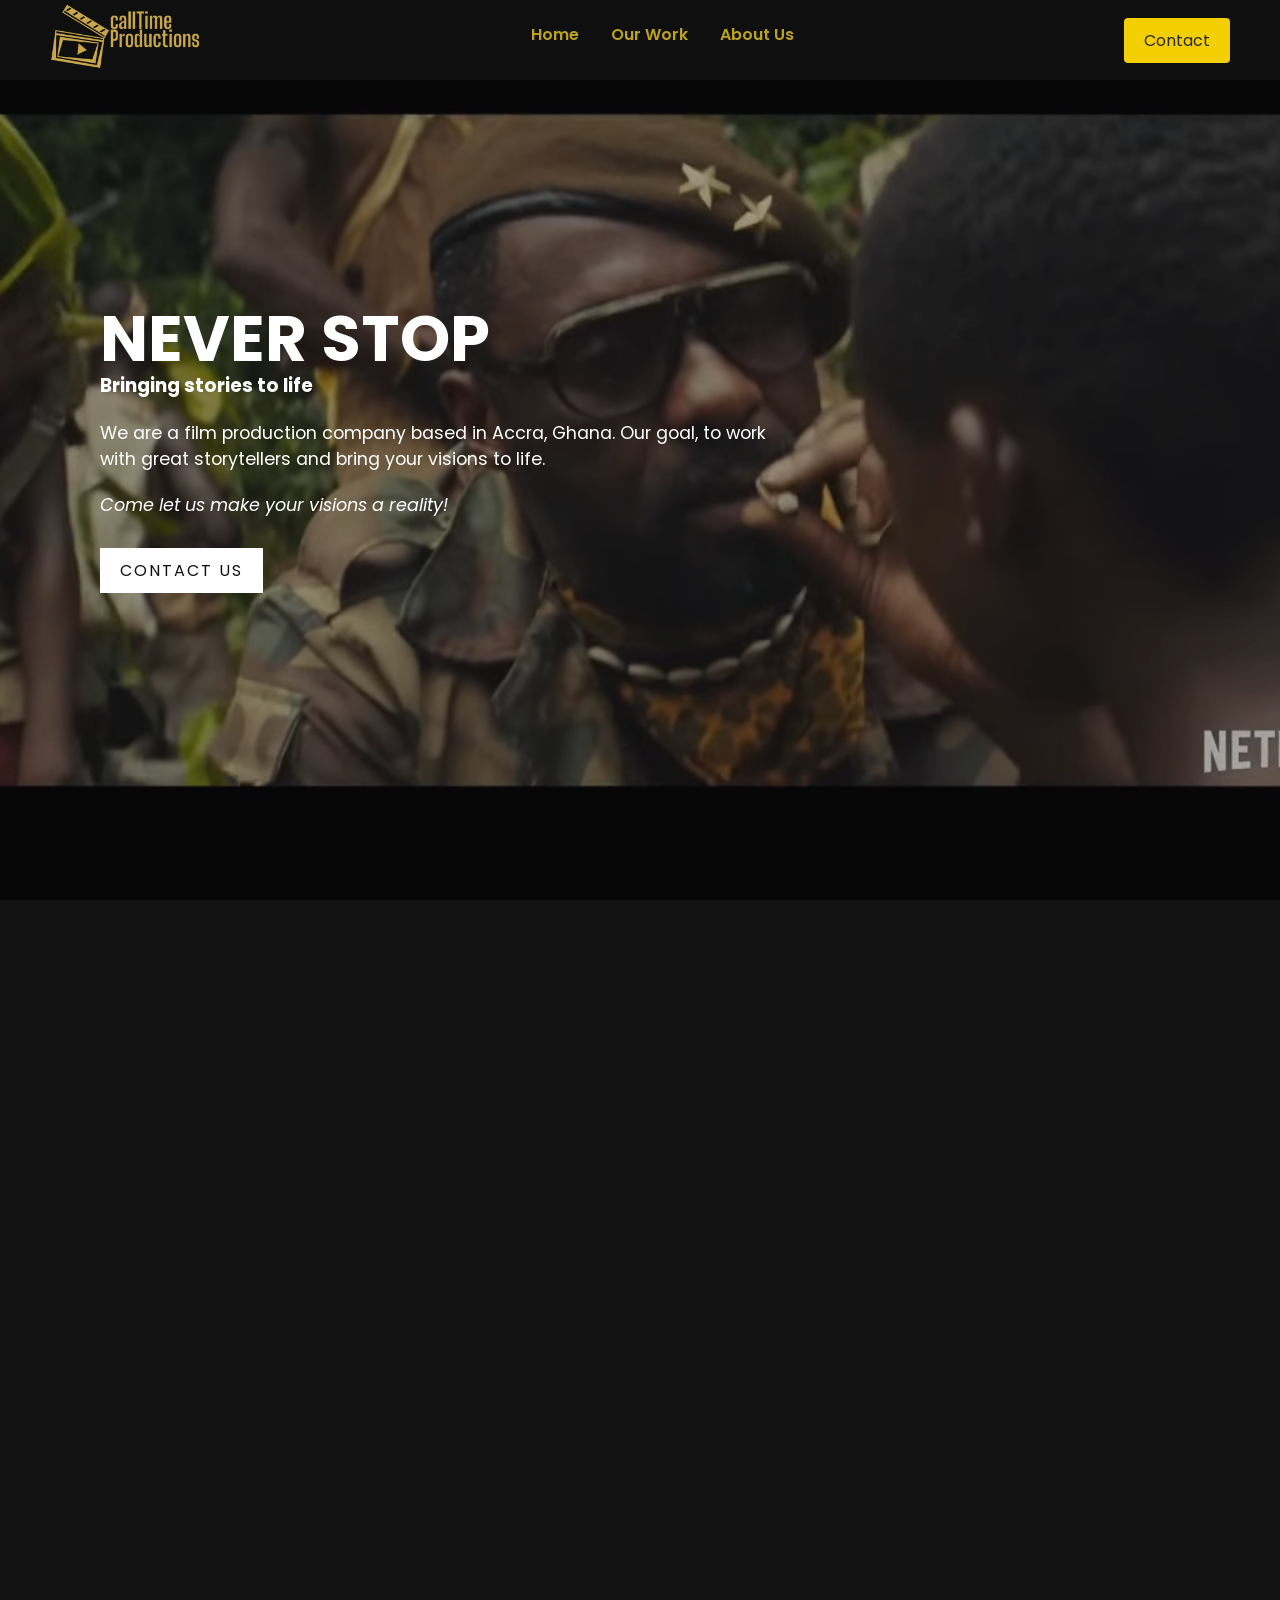
==== index.html @ 31d85ac3 "removed mistake" ====
<!DOCTYPE html>
<html lang="en">
<head>
  <meta charset="UTF-8">
  <meta name="viewport" content="width=device-width, initial-scale=1.0">
  <title>callTime Productions</title>
  
  <!-- Preconnect for faster external resource loading -->
  <link rel="preconnect" href="https://fonts.googleapis.com">
  <link rel="preconnect" href="https://fonts.gstatic.com" crossorigin>
  <link rel="preconnect" href="https://kit.fontawesome.com">
  <link rel="preconnect" href="https://img.youtube.com">
  
  <!-- Fonts -->
  <link href="https://fonts.googleapis.com/css2?family=Poppins:wght@200;300;400;500;600;700;800&family=Roboto&display=swap" rel="stylesheet">
  <link href="https://fonts.googleapis.com/css2?family=Poppins:ital,wght@1,100;1,200;1,300;1,400;1,500;1,600;1,700;1,800;1,900&family=Roboto&display=swap" rel="stylesheet">
  
  <!-- Stylesheet -->
  <link rel="stylesheet" href="style.css" type="text/css">
  <script src="https://kit.fontawesome.com/694e2748be.js" crossorigin="anonymous"></script>
</head>
<body>
  <div class="page-container">
    <header>
      <nav class="navbar" role="navigation" aria-label="Main Navigation">
        <div class="navbar_container">
          <a href="./index.html" id="navbar-logo"><img src="./logo.png" class="logo" alt="CallTime Productions Logo"></a>
          <ul class="navbar_menu">
            <li class="navbar_item">
              <a href="./index.html" class="navbar_links">Home</a>
            </li>
            <li class="navbar_item">
              <a href="./ourwork.html" class="navbar_links">Our Work</a>
            </li>
            <li class="navbar_item">
              <a href="./about.html" class="navbar_links">About Us</a>
            </li>
            <li class="navbar_btn mobile">
              <a href="./contact.html" class="button">Contact</a>
            </li> 
          </ul>
          
          <div class="navbar_btn destop">
            <a href="./contact.html" class="button">Contact</a>
          </div>

          <button class="navbar_toggle" 
            id="mobile-menu"
            aria-label="Toggle Navigation" 
            aria-expanded="false">
            <i class="fa-solid fa-bars"></i>
          </button>
        </div>
      </nav>
    </header>
    <main class="content-wrap">
      <section class="showcase">
        <div class="overlay"></div>
        <video autoplay loop muted playinline aria-hidden="true">
          <source src="download (3).webm" type="video/webm">
        </video>
        <div class="text">
          <h2>Never stop</h2>
          <h3>Bringing stories to life</h3>
          <p>We are a film production company based in Accra, Ghana. Our goal, to work with great storytellers and bring your visions to life.</p>
          <p><i>Come let us make your visions a reality!</i></p>
          <a href="./contact.html">Contact Us</a>
        </div>
        <ul class="social">
          <li><a href="https://youtube.com/@calltimeproductions?si=zxhG24pyptlJ3HtF">
            <i class="fa-brands fa-youtube" class="facebook"></i></a>
          </li>
          <li><a href="https://www.instagram.com/calltimeproductionss?igsh=aHhsejZ2RZYZQ5">
            <i class="fa-brands fa-instagram" class="instagram"></i></a>
          </li>
        </ul>
      </section>

      <!-- CLIENT MARQUEE -->
      <div class="ct-chip-marquee-wrap">
        <h3 class="ct-marquee-heading">Companies Who Trust Us</h3>
        <div class="ct-chip-marquee">
          <div class="ct-chip">MICROSOFT</div>
          <div class="ct-chip">APPLE</div>
          <div class="ct-chip">PUMA</div>
          <div class="ct-chip">BBC</div>
          <div class="ct-chip">GLO</div>
          <div class="ct-chip">TELECEL</div>
          <div class="ct-chip">SPACE &amp; SCIENCE</div>
          <div class="ct-chip">MICROSOFT</div>
          <div class="ct-chip">APPLE</div>
          <div class="ct-chip">PUMA</div>
          <div class="ct-chip">BBC</div>
          <div class="ct-chip">GLO</div>
          <div class="ct-chip">TELECEL</div>
          <div class="ct-chip">SPACE &amp; SCIENCE</div>
        </div>
      </div>

      <div class="ct-intro">
        <div>
          <h2 class="ct-title">CallTime Productions makes films that come from West Africa and travel everywhere else.</h2>
        </div>
        <div class="ct-intro-text">
          <p>We're a film and commercial production company based in Accra. Our team runs projects from first script through festival delivery, working across narrative film, documentary, and branded content for local and international clients.</p>
          <a href="./ourwork.html" class="ct-btn-primary">View Our Work</a>
        </div>
      </div>

      <!-- VIDEO SECTION -->
      <section class="ct-video-section">
        <div class="ct-video-left">
          <div class="video-wrapper">
            <button class="video-facade" data-src="https://www.youtube.com/embed/uUtsguaGjbY" aria-label="Play Video">
              <img src="https://img.youtube.com/vi/uUtsguaGjbY/maxresdefault.jpg" alt="Google Trader Flash Mobs, Ghana" loading="lazy" decoding="async">
              <div class="play-button"></div>
            </button>
          </div>
        </div>
        <div class="ct-video-right">
          <h3>Behind the Scenes: Accra</h3>
          <p>A glimpse into our documentary shoot in the heart of Accra. From the bustling markets to the serene coastline, see how we capture the stories that define West Africa.</p>
          <p>This is just one example of how we bring authentic narratives to life with a local crew and global standards.</p>
          <a href="./ourwork.html" class="ct-btn-secondary">View Our Work</a>
        </div>
      </section>
    </main>

    <footer>
      <div class="row">
        <div class="footer-column">
          <img src="./logo.png" class="logo_footer" alt="Logo">
        </div>
        <div class="footer-column">
          <h3>Office</h3>
          <p>Accra, Ghana</p>
          <li><a href="tel:+233246933339">0246 933 339</a></li>
          <li><a href="tel:+233257311097">0257 311 097</a></li>
          <li><a href="tel:+233537010720">0537 010 720</a></li>
          <li><a href="mailto:info@calltimeproductions.com">info@calltimeproductions.com</a></li>
          <li><a href="mailto:calltimeproductions20@gmail.com">calltimeproductions20@gmail.com</a></li>
        </div>
        <div class="footer-column">
          <h3>Links</h3>
          <ul>
          <li><a href="./index.html">Home</a></li>
          <li><a href="./ourwork.html">Our Work</a></li>
          <li><a href="./about.html">About Us</a></li>
          <li><a href="./contact.html">Contact</a></li>
          </ul>
          <ul class="social2">
            <li><a href="https://youtube.com/@calltimeproductions?si=zxhG24pyptlJ3HtF">
              <i class="fa-brands fa-youtube" class="facebook"></i></a>
            </li>
            <li><a href="https://www.instagram.com/calltimeproductionss?igsh=aHhsejZ2RZYZQ5">
              <i class="fa-brands fa-instagram" class="instagram"></i></a>
            </li>
          </ul>
        </div>
        <div class="footer-column">
          <h3>Work With Us</h3>
          <form action="https://formspree.io" method="POST">
            <input type="text" name="fullname" placeholder="Your Name" required />
            <input type="email" name="email" placeholder="E-mail" required />
            <textarea name="message" placeholder="Your great vision" required></textarea>
            <button type="submit">Submit</button>
          </form>
        </div>
      </div>
    </footer>
  </div>
  
  <script src="./app.js" defer></script> 
</body>
</html>
---- style.css ----
*{box-sizing:border-box;margin:0;padding:0;font-family:"poppins",sans-serif}html,body{margin:0;padding:0;height:100%;background-color:#131313;overflow-x:hidden}.page-container{display:flex;flex-direction:column;min-height:100dvh}.content-wrap{flex:1 0 auto}.navbar_container{display:flex;justify-content:space-between;align-items:center;backdrop-filter:blur(4px);height:80px;margin:0;width:100%;z-index:50;position:fixed;padding:0 50px;background:rgba(19,19,19,.75)}#navbar-logo{cursor:pointer;width:150px;flex-shrink:0}.logo{width:100%}.navbar_menu{display:flex;justify-content:center;list-style:none;margin:0 auto;z-index:90}.navbar_btn{display:flex;align-items:center;transition:.15s}.navbar_btn:hover{transform:scale(1) translateY(-15px)}.navbar_btn.destop{display:flex}.navbar_btn.mobile{display:none}.navbar_item{height:80px;font-weight:600}.navbar_links{color:#bca221;text-decoration:none;height:100%;padding:0 1rem;display:flex;align-items:center;transition:color .15s}.navbar_links:hover{color:gold}.button{display:flex;align-items:cent;background:rgba(255,217,1,.95);padding:10px 20px;border:none;border-radius:4px;text-decoration:none;color:#2a2b30;transition:color .15s,background-color .15s}.button:hover{background-color:#ffe600;color:#131315}.navbar_toggle{display:none}@media screen and (max-width:768px){.navbar_container{padding:0 20px}.navbar_menu{flex-direction:column;align-items:center;justify-content:center;position:fixed;top:80px;left:-100%;width:100%;height:calc(100vh - 80px);opacity:0;transition:all .5s ease;background:#131313;z-index:90;margin:0;padding-top:2rem}.navbar_toggle{display:block;cursor:pointer;position:absolute;right:20px;top:50%;transform:translateY(-50%);color:#bca221;z-index:10;border:none;background:none;padding:0}.navbar_menu.active{left:0;opacity:1}.navbar_item{width:100%;display:flex;justify-content:center;background:#131313}.navbar_btn.destop{display:none}.navbar_btn.mobile{display:flex;justify-content:center;padding-bottom:2rem;width:100%;background:#131313}.button{width:80%;height:60px;justify-content:center}.navbar_links{text-align:center;padding:2rem;width:100%;display:flex;justify-content:center}.showcase{padding:40px}.text h2{font-size:3em}.text h3{font-size:2em}}.showcase{position:relative;right:0;width:100%;min-height:100vh;padding:100px;display:flex;justify-content:space-between;align-items:center;background-color:#2a2b30;color:#fff}@media(max-width:600px){.showcase{padding:40px 20px}.text h2{font-size:2.5em}.text h3{font-size:1.8em}.text p{font-size:1em}.text a{padding:8px 16px;font-size:.9em}}.social i,.social2 i{font-size:30px;color:#fff;transition:.2s}.social i:hover,.social2 i:hover{color:gold}video{position:absolute;top:0;left:0;width:100%;height:100%;object-fit:cover;opacity:.8;z-index:10}.text{position:relative;z-index:20}.overlay{position:absolute;top:0;left:0;width:100%;height:100%;background:rgba(0,0,0,.2);z-index:11}.text h2{font-size:4em;font-weight:700;line-height:1em;text-transform:uppercase}.text p{font-size:1.1em;margin:20px 0;font-weight:400;max-width:700px}.text a{display:inline-block;font-size:1em;background:#fff;text-decoration:none;color:#111;margin-top:10px;text-transform:uppercase;letter-spacing:2px;transition:.15s;padding:10px 20px}.text a:hover{letter-spacing:6px;color:#bca221}.social{position:absolute;bottom:20px;z-index:10;display:flex;justify-content:center;align-items:center;z-index:12}.social li{list-style:none}.social li a{display:inline-block;margin:0;transform:scale(.7);transition:.15s}.social li a:hover{transform:scale(.7) translateY(-15px)}.ct-chip-marquee-wrap{overflow:hidden;padding:2.6rem 0;position:relative;width:100%;content-visibility:auto;contain-intrinsic-size:auto 200px;will-change:transform}.ct-marquee-heading{text-align:center;font-family:'Poppins',sans-serif;font-weight:600;font-size:1.5rem;color:gold;letter-spacing:.08em;text-transform:uppercase;margin-bottom:1.8rem;margin-top:.2rem;font-style:italic}@media(max-width:600px){.ct-marquee-heading{font-size:1.2rem;margin-bottom:1.2rem}}.ct-chip-marquee-wrap::before,.ct-chip-marquee-wrap::after{content:'';position:absolute;top:0;bottom:0;width:12vw;z-index:2;pointer-events:none}.ct-chip-marquee-wrap::before{left:0;background:linear-gradient(to right,#000,transparent)}.ct-chip-marquee-wrap::after{right:0;background:linear-gradient(to left,#000,transparent)}.ct-chip-marquee{display:flex;gap:1.2rem;width:max-content;animation:ctMarquee 30s linear infinite;will-change:transform}.ct-chip{flex-shrink:0;background:#393939;color:gold;font-family:'poppins',sans-serif;font-weight:900;font-size:1rem;letter-spacing:.04em;border-radius:999px;padding:1.1rem 2.2rem;white-space:nowrap}@media(max-width:600px){.ct-chip{font-size:.8rem;padding:.8rem 1.4rem}}@keyframes ctMarquee{from{transform:translateX(0)}to{transform:translateX(-50%)}}.ct-intro{display:grid;grid-template-columns:1fr 1fr;gap:4rem;padding:7rem 5vw;align-items:start;background:linear-gradient(to right,#1c1c1c,#0b0b0c);content-visibility:auto;contain-intrinsic-size:auto 400px}@media(max-width:900px){.ct-intro{grid-template-columns:1fr;gap:2.5rem;padding:5rem 6vw}}@media(max-width:600px){.ct-intro{padding:3.5rem 5vw;gap:2rem}}.ct-title{font-family:'poppins',sans-serif;font-weight:900;font-size:clamp(2.1rem,5vw,3.6rem);line-height:1.05;color:rgba(255,255,255,.872)}.ct-intro-text p{color:rgba(255,255,255,.872);font-size:1rem;line-height:1.85;margin-bottom:2rem}.ct-btn-primary{display:inline-block;background:rgba(255,255,255,.872);color:#000;border:none;padding:12px 32px;border-radius:4px;font-family:'Poppins',sans-serif;font-weight:600;font-size:.9rem;letter-spacing:.06em;text-transform:uppercase;cursor:pointer;transition:.2s;text-decoration:none}.ct-btn-primary:hover{background:gold;transform:scale(1.02)}.ct-video-section{display:grid;grid-template-columns:1fr 1fr;gap:4rem;padding:7rem 5vw;align-items:center;background:linear-gradient(to right,#121212,#151515);content-visibility:auto;contain-intrinsic-size:auto 400px}@media(max-width:900px){.ct-video-section{grid-template-columns:1fr;gap:2.5rem;padding:5rem 6vw}.ct-video-right{text-align:center}}@media(max-width:600px){.ct-video-section{padding:3.5rem 5vw;gap:1.8rem}.ct-video-right h3{font-size:1.6rem}.ct-video-right p{font-size:.9rem;margin-bottom:1.2rem}.ct-video-right .ct-btn-secondary{display:block;width:100%;max-width:320px;margin:0 auto;padding:14px 20px;font-size:.8rem}.play-button{width:48px;height:48px}.play-button::before{border-width:10px 0 10px 16px}}.ct-video-left{position:relative}.ct-video-right h3{font-family:'Poppins',sans-serif;font-weight:700;font-size:2rem;color:#fff;margin-bottom:1rem}.ct-video-right p{color:#fff;font-size:1rem;line-height:1.85;margin-bottom:1.5rem}.ct-video-right .ct-btn-secondary{display:inline-block;background:gold;color:#000;border:none;padding:12px 32px;border-radius:4px;font-family:'Poppins',sans-serif;font-weight:600;font-size:.9rem;letter-spacing:.06em;text-transform:uppercase;cursor:pointer;transition:.2s;text-decoration:none}.ct-video-right .ct-btn-secondary:hover{background:gold;transform:scale(1.02)}.video-wrapper{position:relative;width:100%;padding-bottom:56.25%;background-color:#000;border-radius:8px;overflow:hidden}.video-facade,.video-wrapper iframe{position:absolute;top:0;left:0;width:100%;height:100%;border:none;padding:0;margin:0;cursor:pointer;background:none;transition:.15s}.video-facade img{width:100%;height:100%;object-fit:cover}.play-button{position:absolute;top:50%;left:50%;transform:translate(-50%,-50%);width:60px;height:60px;background-color:rgba(0,0,0,.7);border-radius:50%;transition:background-color .2s ease}.play-button::before{content:"";position:absolute;top:50%;left:55%;transform:translate(-50%,-50%);border-style:solid;border-width:12px 0 12px 20px;border-color:transparent transparent transparent #fff}.video-facade:hover .play-button{background-color:red}footer{display:flex;flex-wrap:wrap;padding:2rem 1rem;background-color:#090505;flex-shrink:0;width:100%;bottom:0;position:relative;border-top-left-radius:125px;font-size:13px;line-height:20px;color:#bca221}@media(max-width:600px){footer{border-top-left-radius:60px;padding:1.5rem .5rem}.footer-column{flex-basis:100%;text-align:center}.footer-column h3{margin:20px auto 30px}.row{width:95%}}.logo_footer{width:200px;margin-bottom:20px}.row{width:100%;margin:0;display:flex;flex-wrap:wrap;align-items:flex-start;justify-content:space-between}.footer-column{padding:10px}@media(max-width:600px){.footer-column{flex-basis:100%;text-align:center}}.footer-column p{font-size:15px}.footer-column li a{width:fit-content;margin-bottom:40px;margin-top:40px;position:relative;color:#bca221;font-weight:600;font-size:15px;list-style-type:none;text-decoration:none}.footer-column h3{width:fit-content;margin-bottom:40px;margin-top:40px;position:relative;color:#bca221;font-weight:600;font-size:18px}.footer-column li{list-style-type:none;margin-bottom:10px}.footer-column form{display:flex;flex-direction:column;align-items:flex-start}.footer-column form input,.footer-column form textarea{width:100%;padding:10px 14px;margin-bottom:12px;border:1px solid #444;border-radius:4px;background:#1a1a1a;color:#fff;font-family:"Poppins",sans-serif;font-size:13px;transition:border-color .3s ease;box-sizing:border-box}.footer-column form input:focus,.footer-column form textarea:focus{outline:none;border-color:#bca221;background:#222}.footer-column form textarea{resize:vertical;min-height:80px}.footer-column form button{background:#bca221;color:#131313;border:none;padding:12px 30px;border-radius:4px;font-weight:600;font-size:14px;font-family:"Poppins",sans-serif;cursor:pointer;transition:.15s ease;margin-top:5px;align-self:flex-start}.footer-column form button:hover{background:gold;transform:scale(1.02)}ul li{list-style:none;margin-bottom:12px}ul li a{text-decoration:none;color:#bca221}.social2{display:flex;justify-content:center;align-items:center;margin-top:20px}.ct-contact{padding:7rem 5vw;background:#131313;border-top:1px solid #bca221;border-bottom:1px solid #bca221;content-visibility:auto;contain-intrinsic-size:auto 600px}@media(max-width:600px){.ct-contact{padding:3.5rem 5vw}}.ct-contact-container{max-width:1200px;margin:0 auto;display:grid;grid-template-columns:1.2fr 1fr;gap:4rem;align-items:start}@media(max-width:900px){.ct-contact-container{grid-template-columns:1fr;gap:3rem}.ct-contact{padding:5rem 6vw}}.ct-contact-title{font-family:'Poppins',sans-serif;font-weight:700;font-size:2rem;color:#fff;margin-bottom:2rem;letter-spacing:-.02em}@media(max-width:600px){.ct-contact-title{font-size:1.6rem}}.ct-form-group{margin-bottom:1.5rem}.ct-form-group label{display:block;font-family:'Poppins',sans-serif;font-weight:600;font-size:.8rem;letter-spacing:.08em;text-transform:uppercase;color:#bca221;margin-bottom:.4rem}.ct-form-group input,.ct-form-group textarea{width:100%;padding:12px 16px;background:#fff;border:1px solid #bca221;border-radius:6px;color:#000;font-family:'Roboto',sans-serif;font-size:.95rem;transition:border-color .2s ease;outline:none}@media(max-width:600px){.ct-form-group input,.ct-form-group textarea{font-size:.9rem;padding:10px 14px}}.ct-form-group input::placeholder,.ct-form-group textarea::placeholder{color:#000;opacity:.7}.ct-form-group input:focus,.ct-form-group textarea:focus{border-color:#bca221}.ct-form-group textarea{resize:vertical;min-height:120px}.ct-contact-btn{display:inline-block;background:#bca221;color:#131313;border:none;padding:14px 40px;border-radius:4px;font-family:'Poppins',sans-serif;font-weight:600;font-size:.85rem;letter-spacing:.08em;text-transform:uppercase;cursor:pointer;transition:.2s}@media(max-width:600px){.ct-contact-btn{width:100%;text-align:center}}.ct-contact-btn:hover{background:gold;transform:scale(1.02)}.ct-contact-info{display:flex;flex-direction:column;gap:2rem}.ct-contact-block h4{font-family:'Poppins',sans-serif;font-weight:600;font-size:.7rem;letter-spacing:.15em;text-transform:uppercase;color:#bca221;margin-bottom:.6rem}.ct-contact-block p{font-family:'Roboto',sans-serif;font-size:.95rem;line-height:1.8;color:#fff}@media(max-width:600px){.ct-contact-block{text-align:center}.ct-contact-block p{font-size:.9rem}}.ct-contact-block p a{color:#fff;text-decoration:none;transition:color .2s}.ct-contact-block p a:hover{color:gold}.ct-social-links{display:flex;gap:1.2rem;margin-top:.2rem}@media(max-width:600px){.ct-social-links{justify-content:center}}.ct-social-links a{display:inline-flex;align-items:center;justify-content:center;width:42px;height:42px;border-radius:50%;background:#000;color:#fff;font-size:1.1rem;text-decoration:none;transition:.2s;border:1px solid rgba(188,162,33,.2)}.ct-social-links a:hover{background:#bca221;color:#131313;transform:translateY(-3px)}.ct-page-header{padding:11rem 5vw 4rem;max-width:900px;margin:0 auto;text-align:center}@media(max-width:600px){.ct-page-header{padding:9rem 6vw 2.5rem}}.ct-page-header .ct-label{font-size:.7rem;letter-spacing:.4em;text-transform:uppercase;color:#bca221;margin-bottom:1rem;display:inline-block}.ct-page-header h1{font-family:'Poppins',sans-serif;font-weight:700;font-size:clamp(2.8rem,6vw,4.5rem);color:#fff;line-height:1.05;margin-bottom:1.5rem}.ct-page-header p{color:rgba(255,255,255,.7);font-size:1.1rem;line-height:1.8;max-width:720px;margin:0 auto}.ct-about-story{padding:4rem 5vw 6rem;max-width:900px;margin:0 auto}.ct-about-story h2{font-family:'Poppins',sans-serif;font-weight:700;font-size:clamp(1.8rem,3vw,2.6rem);color:#fff;margin-bottom:1.5rem;line-height:1.1;text-align:center}.ct-about-story p{color:rgba(255,255,255,.7);font-size:1rem;line-height:1.85;margin-bottom:1.2rem;text-align:center}.ct-about-story p:last-of-type{margin-bottom:0}.ct-impact{padding:6rem 5vw;background:#0e0e0e;content-visibility:auto;contain-intrinsic-size:auto 500px}.ct-impact-container{max-width:1200px;margin:0 auto}.ct-impact-header{text-align:center;margin-bottom:3rem}.ct-impact-header .ct-label{font-size:.7rem;letter-spacing:.4em;text-transform:uppercase;color:#bca221;display:inline-block;margin-bottom:.5rem}.ct-impact-header h2{font-family:'Poppins',sans-serif;font-weight:700;font-size:clamp(2.5rem,5vw,4rem);color:#fff;line-height:1.05}.ct-impact-header h2 span{color:#bca221}.ct-impact-stats{display:grid;grid-template-columns:repeat(4,1fr);gap:2rem;margin-bottom:3rem}@media(max-width:900px){.ct-impact-stats{grid-template-columns:repeat(2,1fr);gap:1.5rem}}@media(max-width:600px){.ct-impact-stats{grid-template-columns:1fr 1fr;gap:1rem}}.ct-impact-stat{text-align:center;padding:1.5rem;background:#1a1a1a;border-radius:12px}@media(max-width:600px){.ct-impact-stat{padding:1rem}.ct-impact-stat .number{font-size:2.5rem}}.ct-impact-stat .number{font-family:'Poppins',sans-serif;font-weight:900;font-size:3.5rem;color:#bca221;line-height:1;margin-bottom:.3rem}.ct-impact-stat .label{font-size:.75rem;letter-spacing:.12em;text-transform:uppercase;color:rgba(255,255,255,.7)}.ct-impact-text{max-width:850px;margin:0 auto;text-align:center}@media(max-width:600px){.ct-impact-text p{font-size:.95rem}}.ct-impact-text p{color:rgba(255,255,255,.7);font-size:1.05rem;line-height:1.85}.ct-pillars-header{text-align:center;margin-bottom:4rem}.ct-pillars-header .ct-label{font-size:.7rem;letter-spacing:.4em;text-transform:uppercase;color:#bca221;display:inline-block;margin-bottom:.8rem}.ct-approach{padding:6rem 5vw;max-width:1200px;margin:0 auto;content-visibility:auto;contain-intrinsic-size:auto 500px}.ct-approach-header{text-align:center;margin-bottom:4rem}.ct-approach-header .ct-label{font-size:.7rem;letter-spacing:.4em;text-transform:uppercase;color:#bca221;display:inline-block;margin-bottom:.8rem}.ct-approach-header h2{font-family:'Poppins',sans-serif;font-weight:700;font-size:clamp(2rem,3.5vw,3rem);color:#fff}.ct-work-card .step{font-family:'Roboto',sans-serif;font-weight:900;font-size:.75rem;color:#bca221;letter-spacing:.15em;text-transform:uppercase;margin-bottom:.8rem}.ct-about-cta{padding:5rem 5vw 6rem;max-width:1200px;margin:0 auto;content-visibility:auto;contain-intrinsic-size:auto 300px}@media(max-width:600px){.ct-about-cta-inner{padding:2rem 1.5rem}}.ct-about-cta-inner{background:linear-gradient(135deg,#1a0f00,#0e0e0e);border:1px solid rgba(188,162,33,.2);border-radius:16px;padding:4rem 5rem;text-align:center}@media(max-width:900px){.ct-about-cta-inner{padding:2.5rem 2rem}}.ct-about-cta-inner h2{font-family:'Poppins',sans-serif;font-weight:700;font-size:clamp(1.8rem,3vw,2.6rem);color:#fff;margin-bottom:1rem}.ct-about-cta-inner p{color:rgba(255,255,255,.7);font-size:1rem;line-height:1.8;max-width:600px;margin:0 auto 2rem}.ct-services{padding:6rem 5vw;background:#131313}.ct-service-stack{display:flex;flex-direction:column;gap:2rem;max-width:1200px;margin:0 auto}.ct-service-card{background:#1a1a1a;border-radius:12px;padding:2.5rem 3rem;display:grid;grid-template-columns:60px 1fr;gap:1.5rem;transition:.3s}@media(max-width:600px){.ct-service-card{grid-template-columns:1fr;gap:.8rem;padding:1.8rem 1.5rem}}.ct-service-num{font-family:'Poppins',sans-serif;font-weight:900;font-size:2.2rem;color:#bca221;line-height:1;opacity:.6}@media(max-width:600px){.ct-service-num{font-size:1.6rem}}.ct-service-name{font-family:'Poppins',sans-serif;font-weight:700;font-size:1.3rem;color:#fff;margin-bottom:.5rem}@media(max-width:600px){.ct-service-name{font-size:1.1rem}}.ct-service-desc{font-family:'Roboto',sans-serif;font-size:.95rem;line-height:1.8;color:rgba(255,255,255,.7);max-width:600px}.ct-works-grid{display:grid;grid-template-columns:repeat(3,1fr);gap:2rem;max-width:1200px;margin:0 auto}@media(max-width:900px){.ct-works-grid{grid-template-columns:1fr 1fr}}@media(max-width:600px){.ct-works-grid{grid-template-columns:1fr}}.ct-work-card{background:#1a1a1a;border-radius:12px;padding:2.5rem 2rem;transition:.3s}.ct-work-card .step{font-family:'Roboto',sans-serif;font-weight:900;font-size:.75rem;color:#bca221;letter-spacing:.15em;text-transform:uppercase;margin-bottom:.8rem}.ct-work-card .ct-work-title{font-family:'Poppins',sans-serif;font-weight:700;font-size:1.2rem;color:#fff;margin-bottom:.7rem}.ct-work-card .ct-work-sub{font-family:'Roboto',sans-serif;font-size:.9rem;line-height:1.7;color:rgba(255,255,255,.7)}.ow-page-header{padding:11rem 5vw 3rem;max-width:900px;margin:0 auto;text-align:center}@media(max-width:600px){.ow-page-header{padding:9rem 5vw 2rem}}.ow-page-header .ow-label{font-size:.7rem;letter-spacing:.4em;text-transform:uppercase;color:#bca221;margin-bottom:1rem;display:inline-block}.ow-page-header h1{font-family:'Poppins',sans-serif;font-weight:700;font-size:clamp(2.8rem,6vw,4.5rem);color:#fff;line-height:1.05;margin-bottom:1.5rem}.ow-page-header h1 span{color:#bca221}.ow-page-header p{color:rgba(255,255,255,.7);font-size:1.1rem;line-height:1.8;max-width:720px;margin:0 auto}.ow-video-grid-section{padding:2rem 5vw 6rem;max-width:1400px;margin:0 auto;content-visibility:auto;contain-intrinsic-size:auto 800px}.ow-video-grid{display:grid;grid-template-columns:repeat(3,1fr);gap:2rem}@media(max-width:1024px){.ow-video-grid{grid-template-columns:repeat(2,1fr);gap:1.8rem}}@media(max-width:600px){.ow-video-grid{grid-template-columns:1fr;gap:1.5rem}.ow-video-info{padding:1.2rem}.ow-video-title{font-size:1.1rem}.ow-video-sub{font-size:.8rem}}.ow-video-card{background:#1a1a1a;border-radius:8px;overflow:hidden;position:relative;aspect-ratio:16/9;width:100%;max-width:100%;will-change:transform}.ow-video-wrapper{position:relative;width:100%;height:100%}.ow-video-facade{position:relative;display:block;width:100%;height:100%;cursor:pointer;padding:0;border:none;background:none}.ow-video-facade img{width:100%;height:100%;object-fit:cover;display:block}.ow-video-info{position:absolute;top:0;left:0;right:0;bottom:0;padding:2rem;display:flex;flex-direction:column;justify-content:center;align-items:center;text-align:center;background:rgba(0,0,0,.5);backdrop-filter:blur(1px);color:#fff;opacity:0;transition:opacity .4s ease;pointer-events:none}.ow-video-card:hover .ow-video-info{opacity:1}.ow-video-title{font-family:'Poppins',sans-serif;font-weight:700;font-size:1.3rem;color:#fff;margin-bottom:.3rem}.ow-video-sub{font-family:'Roboto',sans-serif;font-size:.9rem;color:rgba(255,255,255,.85)}.ow-video-wrapper iframe{position:absolute;top:0;left:0;width:100%!important;height:100%!important;border:none;padding:0;margin:0;display:block;min-width:100%;min-height:100%}
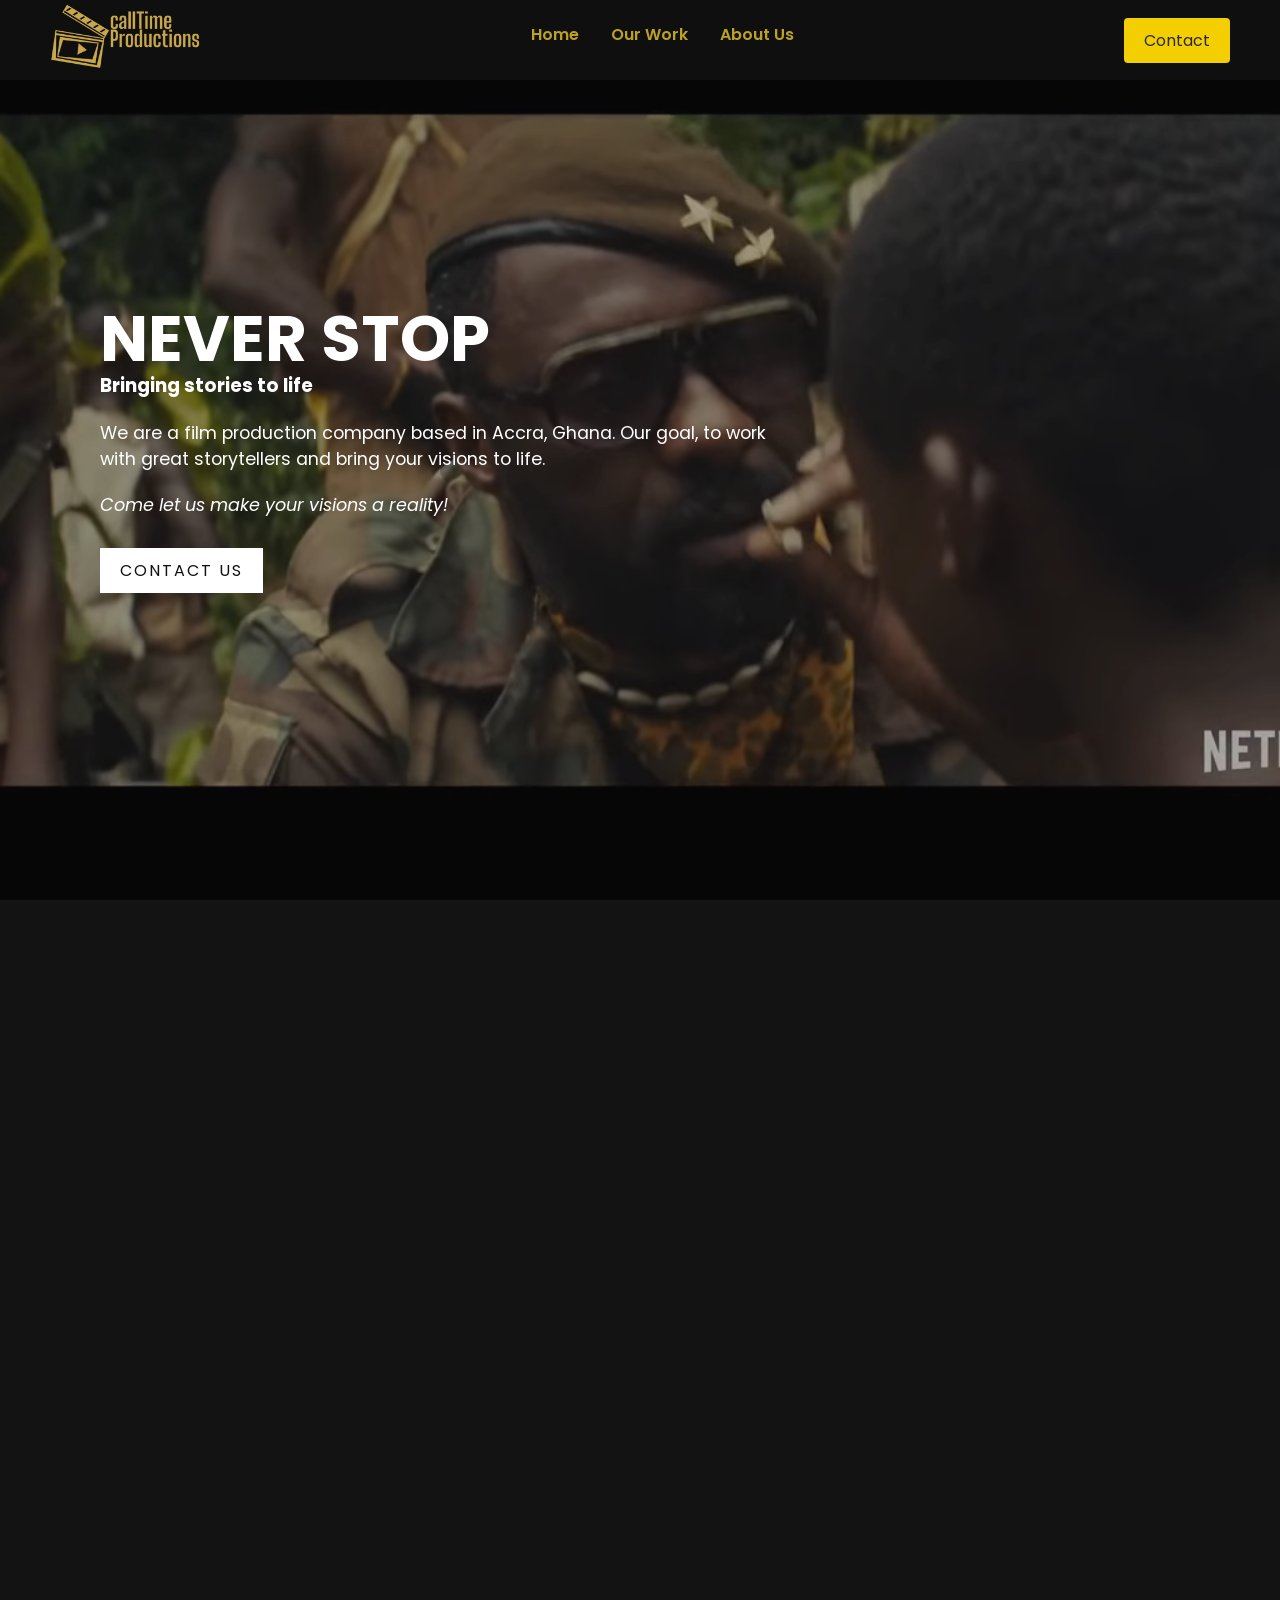
==== commit 01bf5345: "oh iphone people this is a fallback for data saving mode and actually playing on iphon talking about" ====
--- a/index.html
+++ b/index.html
@@ -56,7 +56,7 @@
     <main class="content-wrap">
       <section class="showcase">
         <div class="overlay"></div>
-        <video autoplay loop muted playinline aria-hidden="true">
+        <video autoplay loop muted playinline webkit-playsinline muted="muted" aria-hidden="true" poster="oh_battery_saving_mode_ppl.webp">
           <source src="download (3).webm" type="video/webm">
         </video>
         <div class="text">
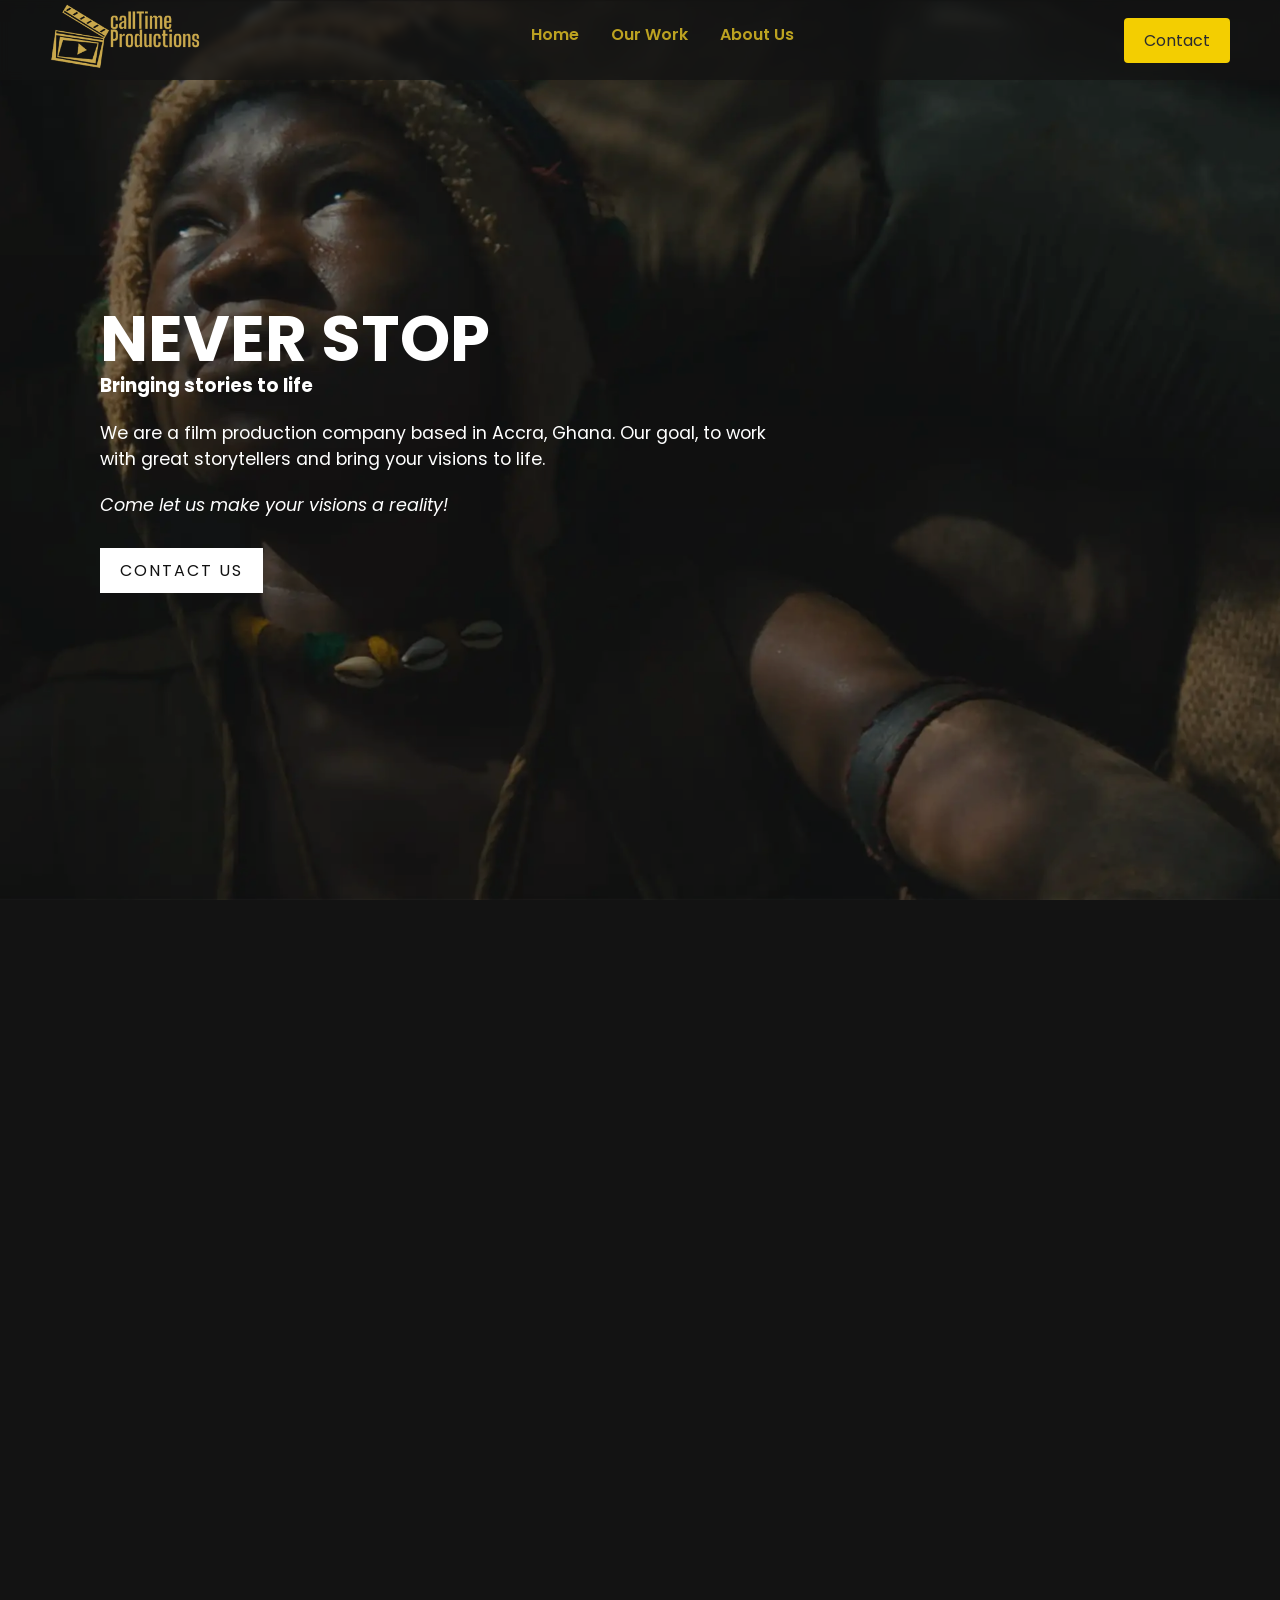
==== commit 67da6ce8: "i changed the webp video to mp4 for iphone ppl" ====
--- a/index.html
+++ b/index.html
@@ -56,8 +56,8 @@
     <main class="content-wrap">
       <section class="showcase">
         <div class="overlay"></div>
-        <video autoplay loop muted playinline webkit-playsinline muted="muted" aria-hidden="true" poster="oh_battery_saving_mode_ppl.webp">
-          <source src="download (3).webm" type="video/webm">
+        <video autoplay loop muted playsinline webkit-playsinline muted="muted" aria-hidden="true" poster="oh_battery_saving_mode_ppl.webp">
+          <source src="download (3).mp4" type="video/webm">
         </video>
         <div class="text">
           <h2>Never stop</h2>
--- a/style.css
+++ b/style.css
@@ -1 +1 @@
-*{box-sizing:border-box;margin:0;padding:0;font-family:"poppins",sans-serif}html,body{margin:0;padding:0;height:100%;background-color:#131313;overflow-x:hidden}.page-container{display:flex;flex-direction:column;min-height:100dvh}.content-wrap{flex:1 0 auto}.navbar_container{display:flex;justify-content:space-between;align-items:center;backdrop-filter:blur(4px);height:80px;margin:0;width:100%;z-index:50;position:fixed;padding:0 50px;background:rgba(19,19,19,.75)}#navbar-logo{cursor:pointer;width:150px;flex-shrink:0}.logo{width:100%}.navbar_menu{display:flex;justify-content:center;list-style:none;margin:0 auto;z-index:90}.navbar_btn{display:flex;align-items:center;transition:.15s}.navbar_btn:hover{transform:scale(1) translateY(-15px)}.navbar_btn.destop{display:flex}.navbar_btn.mobile{display:none}.navbar_item{height:80px;font-weight:600}.navbar_links{color:#bca221;text-decoration:none;height:100%;padding:0 1rem;display:flex;align-items:center;transition:color .15s}.navbar_links:hover{color:gold}.button{display:flex;align-items:cent;background:rgba(255,217,1,.95);padding:10px 20px;border:none;border-radius:4px;text-decoration:none;color:#2a2b30;transition:color .15s,background-color .15s}.button:hover{background-color:#ffe600;color:#131315}.navbar_toggle{display:none}@media screen and (max-width:768px){.navbar_container{padding:0 20px}.navbar_menu{flex-direction:column;align-items:center;justify-content:center;position:fixed;top:80px;left:-100%;width:100%;height:calc(100vh - 80px);opacity:0;transition:all .5s ease;background:#131313;z-index:90;margin:0;padding-top:2rem}.navbar_toggle{display:block;cursor:pointer;position:absolute;right:20px;top:50%;transform:translateY(-50%);color:#bca221;z-index:10;border:none;background:none;padding:0}.navbar_menu.active{left:0;opacity:1}.navbar_item{width:100%;display:flex;justify-content:center;background:#131313}.navbar_btn.destop{display:none}.navbar_btn.mobile{display:flex;justify-content:center;padding-bottom:2rem;width:100%;background:#131313}.button{width:80%;height:60px;justify-content:center}.navbar_links{text-align:center;padding:2rem;width:100%;display:flex;justify-content:center}.showcase{padding:40px}.text h2{font-size:3em}.text h3{font-size:2em}}.showcase{position:relative;right:0;width:100%;min-height:100vh;padding:100px;display:flex;justify-content:space-between;align-items:center;background-color:#2a2b30;color:#fff}@media(max-width:600px){.showcase{padding:40px 20px}.text h2{font-size:2.5em}.text h3{font-size:1.8em}.text p{font-size:1em}.text a{padding:8px 16px;font-size:.9em}}.social i,.social2 i{font-size:30px;color:#fff;transition:.2s}.social i:hover,.social2 i:hover{color:gold}video{position:absolute;top:0;left:0;width:100%;height:100%;object-fit:cover;opacity:.8;z-index:10}.text{position:relative;z-index:20}.overlay{position:absolute;top:0;left:0;width:100%;height:100%;background:rgba(0,0,0,.2);z-index:11}.text h2{font-size:4em;font-weight:700;line-height:1em;text-transform:uppercase}.text p{font-size:1.1em;margin:20px 0;font-weight:400;max-width:700px}.text a{display:inline-block;font-size:1em;background:#fff;text-decoration:none;color:#111;margin-top:10px;text-transform:uppercase;letter-spacing:2px;transition:.15s;padding:10px 20px}.text a:hover{letter-spacing:6px;color:#bca221}.social{position:absolute;bottom:20px;z-index:10;display:flex;justify-content:center;align-items:center;z-index:12}.social li{list-style:none}.social li a{display:inline-block;margin:0;transform:scale(.7);transition:.15s}.social li a:hover{transform:scale(.7) translateY(-15px)}.ct-chip-marquee-wrap{overflow:hidden;padding:2.6rem 0;position:relative;width:100%;content-visibility:auto;contain-intrinsic-size:auto 200px;will-change:transform}.ct-marquee-heading{text-align:center;font-family:'Poppins',sans-serif;font-weight:600;font-size:1.5rem;color:gold;letter-spacing:.08em;text-transform:uppercase;margin-bottom:1.8rem;margin-top:.2rem;font-style:italic}@media(max-width:600px){.ct-marquee-heading{font-size:1.2rem;margin-bottom:1.2rem}}.ct-chip-marquee-wrap::before,.ct-chip-marquee-wrap::after{content:'';position:absolute;top:0;bottom:0;width:12vw;z-index:2;pointer-events:none}.ct-chip-marquee-wrap::before{left:0;background:linear-gradient(to right,#000,transparent)}.ct-chip-marquee-wrap::after{right:0;background:linear-gradient(to left,#000,transparent)}.ct-chip-marquee{display:flex;gap:1.2rem;width:max-content;animation:ctMarquee 30s linear infinite;will-change:transform}.ct-chip{flex-shrink:0;background:#393939;color:gold;font-family:'poppins',sans-serif;font-weight:900;font-size:1rem;letter-spacing:.04em;border-radius:999px;padding:1.1rem 2.2rem;white-space:nowrap}@media(max-width:600px){.ct-chip{font-size:.8rem;padding:.8rem 1.4rem}}@keyframes ctMarquee{from{transform:translateX(0)}to{transform:translateX(-50%)}}.ct-intro{display:grid;grid-template-columns:1fr 1fr;gap:4rem;padding:7rem 5vw;align-items:start;background:linear-gradient(to right,#1c1c1c,#0b0b0c);content-visibility:auto;contain-intrinsic-size:auto 400px}@media(max-width:900px){.ct-intro{grid-template-columns:1fr;gap:2.5rem;padding:5rem 6vw}}@media(max-width:600px){.ct-intro{padding:3.5rem 5vw;gap:2rem}}.ct-title{font-family:'poppins',sans-serif;font-weight:900;font-size:clamp(2.1rem,5vw,3.6rem);line-height:1.05;color:rgba(255,255,255,.872)}.ct-intro-text p{color:rgba(255,255,255,.872);font-size:1rem;line-height:1.85;margin-bottom:2rem}.ct-btn-primary{display:inline-block;background:rgba(255,255,255,.872);color:#000;border:none;padding:12px 32px;border-radius:4px;font-family:'Poppins',sans-serif;font-weight:600;font-size:.9rem;letter-spacing:.06em;text-transform:uppercase;cursor:pointer;transition:.2s;text-decoration:none}.ct-btn-primary:hover{background:gold;transform:scale(1.02)}.ct-video-section{display:grid;grid-template-columns:1fr 1fr;gap:4rem;padding:7rem 5vw;align-items:center;background:linear-gradient(to right,#121212,#151515);content-visibility:auto;contain-intrinsic-size:auto 400px}@media(max-width:900px){.ct-video-section{grid-template-columns:1fr;gap:2.5rem;padding:5rem 6vw}.ct-video-right{text-align:center}}@media(max-width:600px){.ct-video-section{padding:3.5rem 5vw;gap:1.8rem}.ct-video-right h3{font-size:1.6rem}.ct-video-right p{font-size:.9rem;margin-bottom:1.2rem}.ct-video-right .ct-btn-secondary{display:block;width:100%;max-width:320px;margin:0 auto;padding:14px 20px;font-size:.8rem}.play-button{width:48px;height:48px}.play-button::before{border-width:10px 0 10px 16px}}.ct-video-left{position:relative}.ct-video-right h3{font-family:'Poppins',sans-serif;font-weight:700;font-size:2rem;color:#fff;margin-bottom:1rem}.ct-video-right p{color:#fff;font-size:1rem;line-height:1.85;margin-bottom:1.5rem}.ct-video-right .ct-btn-secondary{display:inline-block;background:gold;color:#000;border:none;padding:12px 32px;border-radius:4px;font-family:'Poppins',sans-serif;font-weight:600;font-size:.9rem;letter-spacing:.06em;text-transform:uppercase;cursor:pointer;transition:.2s;text-decoration:none}.ct-video-right .ct-btn-secondary:hover{background:gold;transform:scale(1.02)}.video-wrapper{position:relative;width:100%;padding-bottom:56.25%;background-color:#000;border-radius:8px;overflow:hidden}.video-facade,.video-wrapper iframe{position:absolute;top:0;left:0;width:100%;height:100%;border:none;padding:0;margin:0;cursor:pointer;background:none;transition:.15s}.video-facade img{width:100%;height:100%;object-fit:cover}.play-button{position:absolute;top:50%;left:50%;transform:translate(-50%,-50%);width:60px;height:60px;background-color:rgba(0,0,0,.7);border-radius:50%;transition:background-color .2s ease}.play-button::before{content:"";position:absolute;top:50%;left:55%;transform:translate(-50%,-50%);border-style:solid;border-width:12px 0 12px 20px;border-color:transparent transparent transparent #fff}.video-facade:hover .play-button{background-color:red}footer{display:flex;flex-wrap:wrap;padding:2rem 1rem;background-color:#090505;flex-shrink:0;width:100%;bottom:0;position:relative;border-top-left-radius:125px;font-size:13px;line-height:20px;color:#bca221}@media(max-width:600px){footer{border-top-left-radius:60px;padding:1.5rem .5rem}.footer-column{flex-basis:100%;text-align:center}.footer-column h3{margin:20px auto 30px}.row{width:95%}}.logo_footer{width:200px;margin-bottom:20px}.row{width:100%;margin:0;display:flex;flex-wrap:wrap;align-items:flex-start;justify-content:space-between}.footer-column{padding:10px}@media(max-width:600px){.footer-column{flex-basis:100%;text-align:center}}.footer-column p{font-size:15px}.footer-column li a{width:fit-content;margin-bottom:40px;margin-top:40px;position:relative;color:#bca221;font-weight:600;font-size:15px;list-style-type:none;text-decoration:none}.footer-column h3{width:fit-content;margin-bottom:40px;margin-top:40px;position:relative;color:#bca221;font-weight:600;font-size:18px}.footer-column li{list-style-type:none;margin-bottom:10px}.footer-column form{display:flex;flex-direction:column;align-items:flex-start}.footer-column form input,.footer-column form textarea{width:100%;padding:10px 14px;margin-bottom:12px;border:1px solid #444;border-radius:4px;background:#1a1a1a;color:#fff;font-family:"Poppins",sans-serif;font-size:13px;transition:border-color .3s ease;box-sizing:border-box}.footer-column form input:focus,.footer-column form textarea:focus{outline:none;border-color:#bca221;background:#222}.footer-column form textarea{resize:vertical;min-height:80px}.footer-column form button{background:#bca221;color:#131313;border:none;padding:12px 30px;border-radius:4px;font-weight:600;font-size:14px;font-family:"Poppins",sans-serif;cursor:pointer;transition:.15s ease;margin-top:5px;align-self:flex-start}.footer-column form button:hover{background:gold;transform:scale(1.02)}ul li{list-style:none;margin-bottom:12px}ul li a{text-decoration:none;color:#bca221}.social2{display:flex;justify-content:center;align-items:center;margin-top:20px}.ct-contact{padding:7rem 5vw;background:#131313;border-top:1px solid #bca221;border-bottom:1px solid #bca221;content-visibility:auto;contain-intrinsic-size:auto 600px}@media(max-width:600px){.ct-contact{padding:3.5rem 5vw}}.ct-contact-container{max-width:1200px;margin:0 auto;display:grid;grid-template-columns:1.2fr 1fr;gap:4rem;align-items:start}@media(max-width:900px){.ct-contact-container{grid-template-columns:1fr;gap:3rem}.ct-contact{padding:5rem 6vw}}.ct-contact-title{font-family:'Poppins',sans-serif;font-weight:700;font-size:2rem;color:#fff;margin-bottom:2rem;letter-spacing:-.02em}@media(max-width:600px){.ct-contact-title{font-size:1.6rem}}.ct-form-group{margin-bottom:1.5rem}.ct-form-group label{display:block;font-family:'Poppins',sans-serif;font-weight:600;font-size:.8rem;letter-spacing:.08em;text-transform:uppercase;color:#bca221;margin-bottom:.4rem}.ct-form-group input,.ct-form-group textarea{width:100%;padding:12px 16px;background:#fff;border:1px solid #bca221;border-radius:6px;color:#000;font-family:'Roboto',sans-serif;font-size:.95rem;transition:border-color .2s ease;outline:none}@media(max-width:600px){.ct-form-group input,.ct-form-group textarea{font-size:.9rem;padding:10px 14px}}.ct-form-group input::placeholder,.ct-form-group textarea::placeholder{color:#000;opacity:.7}.ct-form-group input:focus,.ct-form-group textarea:focus{border-color:#bca221}.ct-form-group textarea{resize:vertical;min-height:120px}.ct-contact-btn{display:inline-block;background:#bca221;color:#131313;border:none;padding:14px 40px;border-radius:4px;font-family:'Poppins',sans-serif;font-weight:600;font-size:.85rem;letter-spacing:.08em;text-transform:uppercase;cursor:pointer;transition:.2s}@media(max-width:600px){.ct-contact-btn{width:100%;text-align:center}}.ct-contact-btn:hover{background:gold;transform:scale(1.02)}.ct-contact-info{display:flex;flex-direction:column;gap:2rem}.ct-contact-block h4{font-family:'Poppins',sans-serif;font-weight:600;font-size:.7rem;letter-spacing:.15em;text-transform:uppercase;color:#bca221;margin-bottom:.6rem}.ct-contact-block p{font-family:'Roboto',sans-serif;font-size:.95rem;line-height:1.8;color:#fff}@media(max-width:600px){.ct-contact-block{text-align:center}.ct-contact-block p{font-size:.9rem}}.ct-contact-block p a{color:#fff;text-decoration:none;transition:color .2s}.ct-contact-block p a:hover{color:gold}.ct-social-links{display:flex;gap:1.2rem;margin-top:.2rem}@media(max-width:600px){.ct-social-links{justify-content:center}}.ct-social-links a{display:inline-flex;align-items:center;justify-content:center;width:42px;height:42px;border-radius:50%;background:#000;color:#fff;font-size:1.1rem;text-decoration:none;transition:.2s;border:1px solid rgba(188,162,33,.2)}.ct-social-links a:hover{background:#bca221;color:#131313;transform:translateY(-3px)}.ct-page-header{padding:11rem 5vw 4rem;max-width:900px;margin:0 auto;text-align:center}@media(max-width:600px){.ct-page-header{padding:9rem 6vw 2.5rem}}.ct-page-header .ct-label{font-size:.7rem;letter-spacing:.4em;text-transform:uppercase;color:#bca221;margin-bottom:1rem;display:inline-block}.ct-page-header h1{font-family:'Poppins',sans-serif;font-weight:700;font-size:clamp(2.8rem,6vw,4.5rem);color:#fff;line-height:1.05;margin-bottom:1.5rem}.ct-page-header p{color:rgba(255,255,255,.7);font-size:1.1rem;line-height:1.8;max-width:720px;margin:0 auto}.ct-about-story{padding:4rem 5vw 6rem;max-width:900px;margin:0 auto}.ct-about-story h2{font-family:'Poppins',sans-serif;font-weight:700;font-size:clamp(1.8rem,3vw,2.6rem);color:#fff;margin-bottom:1.5rem;line-height:1.1;text-align:center}.ct-about-story p{color:rgba(255,255,255,.7);font-size:1rem;line-height:1.85;margin-bottom:1.2rem;text-align:center}.ct-about-story p:last-of-type{margin-bottom:0}.ct-impact{padding:6rem 5vw;background:#0e0e0e;content-visibility:auto;contain-intrinsic-size:auto 500px}.ct-impact-container{max-width:1200px;margin:0 auto}.ct-impact-header{text-align:center;margin-bottom:3rem}.ct-impact-header .ct-label{font-size:.7rem;letter-spacing:.4em;text-transform:uppercase;color:#bca221;display:inline-block;margin-bottom:.5rem}.ct-impact-header h2{font-family:'Poppins',sans-serif;font-weight:700;font-size:clamp(2.5rem,5vw,4rem);color:#fff;line-height:1.05}.ct-impact-header h2 span{color:#bca221}.ct-impact-stats{display:grid;grid-template-columns:repeat(4,1fr);gap:2rem;margin-bottom:3rem}@media(max-width:900px){.ct-impact-stats{grid-template-columns:repeat(2,1fr);gap:1.5rem}}@media(max-width:600px){.ct-impact-stats{grid-template-columns:1fr 1fr;gap:1rem}}.ct-impact-stat{text-align:center;padding:1.5rem;background:#1a1a1a;border-radius:12px}@media(max-width:600px){.ct-impact-stat{padding:1rem}.ct-impact-stat .number{font-size:2.5rem}}.ct-impact-stat .number{font-family:'Poppins',sans-serif;font-weight:900;font-size:3.5rem;color:#bca221;line-height:1;margin-bottom:.3rem}.ct-impact-stat .label{font-size:.75rem;letter-spacing:.12em;text-transform:uppercase;color:rgba(255,255,255,.7)}.ct-impact-text{max-width:850px;margin:0 auto;text-align:center}@media(max-width:600px){.ct-impact-text p{font-size:.95rem}}.ct-impact-text p{color:rgba(255,255,255,.7);font-size:1.05rem;line-height:1.85}.ct-pillars-header{text-align:center;margin-bottom:4rem}.ct-pillars-header .ct-label{font-size:.7rem;letter-spacing:.4em;text-transform:uppercase;color:#bca221;display:inline-block;margin-bottom:.8rem}.ct-approach{padding:6rem 5vw;max-width:1200px;margin:0 auto;content-visibility:auto;contain-intrinsic-size:auto 500px}.ct-approach-header{text-align:center;margin-bottom:4rem}.ct-approach-header .ct-label{font-size:.7rem;letter-spacing:.4em;text-transform:uppercase;color:#bca221;display:inline-block;margin-bottom:.8rem}.ct-approach-header h2{font-family:'Poppins',sans-serif;font-weight:700;font-size:clamp(2rem,3.5vw,3rem);color:#fff}.ct-work-card .step{font-family:'Roboto',sans-serif;font-weight:900;font-size:.75rem;color:#bca221;letter-spacing:.15em;text-transform:uppercase;margin-bottom:.8rem}.ct-about-cta{padding:5rem 5vw 6rem;max-width:1200px;margin:0 auto;content-visibility:auto;contain-intrinsic-size:auto 300px}@media(max-width:600px){.ct-about-cta-inner{padding:2rem 1.5rem}}.ct-about-cta-inner{background:linear-gradient(135deg,#1a0f00,#0e0e0e);border:1px solid rgba(188,162,33,.2);border-radius:16px;padding:4rem 5rem;text-align:center}@media(max-width:900px){.ct-about-cta-inner{padding:2.5rem 2rem}}.ct-about-cta-inner h2{font-family:'Poppins',sans-serif;font-weight:700;font-size:clamp(1.8rem,3vw,2.6rem);color:#fff;margin-bottom:1rem}.ct-about-cta-inner p{color:rgba(255,255,255,.7);font-size:1rem;line-height:1.8;max-width:600px;margin:0 auto 2rem}.ct-services{padding:6rem 5vw;background:#131313}.ct-service-stack{display:flex;flex-direction:column;gap:2rem;max-width:1200px;margin:0 auto}.ct-service-card{background:#1a1a1a;border-radius:12px;padding:2.5rem 3rem;display:grid;grid-template-columns:60px 1fr;gap:1.5rem;transition:.3s}@media(max-width:600px){.ct-service-card{grid-template-columns:1fr;gap:.8rem;padding:1.8rem 1.5rem}}.ct-service-num{font-family:'Poppins',sans-serif;font-weight:900;font-size:2.2rem;color:#bca221;line-height:1;opacity:.6}@media(max-width:600px){.ct-service-num{font-size:1.6rem}}.ct-service-name{font-family:'Poppins',sans-serif;font-weight:700;font-size:1.3rem;color:#fff;margin-bottom:.5rem}@media(max-width:600px){.ct-service-name{font-size:1.1rem}}.ct-service-desc{font-family:'Roboto',sans-serif;font-size:.95rem;line-height:1.8;color:rgba(255,255,255,.7);max-width:600px}.ct-works-grid{display:grid;grid-template-columns:repeat(3,1fr);gap:2rem;max-width:1200px;margin:0 auto}@media(max-width:900px){.ct-works-grid{grid-template-columns:1fr 1fr}}@media(max-width:600px){.ct-works-grid{grid-template-columns:1fr}}.ct-work-card{background:#1a1a1a;border-radius:12px;padding:2.5rem 2rem;transition:.3s}.ct-work-card .step{font-family:'Roboto',sans-serif;font-weight:900;font-size:.75rem;color:#bca221;letter-spacing:.15em;text-transform:uppercase;margin-bottom:.8rem}.ct-work-card .ct-work-title{font-family:'Poppins',sans-serif;font-weight:700;font-size:1.2rem;color:#fff;margin-bottom:.7rem}.ct-work-card .ct-work-sub{font-family:'Roboto',sans-serif;font-size:.9rem;line-height:1.7;color:rgba(255,255,255,.7)}.ow-page-header{padding:11rem 5vw 3rem;max-width:900px;margin:0 auto;text-align:center}@media(max-width:600px){.ow-page-header{padding:9rem 5vw 2rem}}.ow-page-header .ow-label{font-size:.7rem;letter-spacing:.4em;text-transform:uppercase;color:#bca221;margin-bottom:1rem;display:inline-block}.ow-page-header h1{font-family:'Poppins',sans-serif;font-weight:700;font-size:clamp(2.8rem,6vw,4.5rem);color:#fff;line-height:1.05;margin-bottom:1.5rem}.ow-page-header h1 span{color:#bca221}.ow-page-header p{color:rgba(255,255,255,.7);font-size:1.1rem;line-height:1.8;max-width:720px;margin:0 auto}.ow-video-grid-section{padding:2rem 5vw 6rem;max-width:1400px;margin:0 auto;content-visibility:auto;contain-intrinsic-size:auto 800px}.ow-video-grid{display:grid;grid-template-columns:repeat(3,1fr);gap:2rem}@media(max-width:1024px){.ow-video-grid{grid-template-columns:repeat(2,1fr);gap:1.8rem}}@media(max-width:600px){.ow-video-grid{grid-template-columns:1fr;gap:1.5rem}.ow-video-info{padding:1.2rem}.ow-video-title{font-size:1.1rem}.ow-video-sub{font-size:.8rem}}.ow-video-card{background:#1a1a1a;border-radius:8px;overflow:hidden;position:relative;aspect-ratio:16/9;width:100%;max-width:100%;will-change:transform}.ow-video-wrapper{position:relative;width:100%;height:100%}.ow-video-facade{position:relative;display:block;width:100%;height:100%;cursor:pointer;padding:0;border:none;background:none}.ow-video-facade img{width:100%;height:100%;object-fit:cover;display:block}.ow-video-info{position:absolute;top:0;left:0;right:0;bottom:0;padding:2rem;display:flex;flex-direction:column;justify-content:center;align-items:center;text-align:center;background:rgba(0,0,0,.5);backdrop-filter:blur(1px);color:#fff;opacity:0;transition:opacity .4s ease;pointer-events:none}.ow-video-card:hover .ow-video-info{opacity:1}.ow-video-title{font-family:'Poppins',sans-serif;font-weight:700;font-size:1.3rem;color:#fff;margin-bottom:.3rem}.ow-video-sub{font-family:'Roboto',sans-serif;font-size:.9rem;color:rgba(255,255,255,.85)}.ow-video-wrapper iframe{position:absolute;top:0;left:0;width:100%!important;height:100%!important;border:none;padding:0;margin:0;display:block;min-width:100%;min-height:100%}+*{box-sizing:border-box;margin:0;padding:0;font-family:"poppins",sans-serif}html,body{margin:0;padding:0;height:100%;background-color:#131313;overflow-x:hidden}.page-container{display:flex;flex-direction:column;min-height:100dvh}.content-wrap{flex:1 0 auto}.navbar_container{display:flex;justify-content:space-between;align-items:center;backdrop-filter:blur(4px);height:80px;margin:0;width:100%;z-index:50;position:fixed;padding:0 50px;background:rgba(19,19,19,.75)}#navbar-logo{cursor:pointer;width:150px;flex-shrink:0}.logo{width:100%}.navbar_menu{display:flex;justify-content:center;list-style:none;margin:0 auto;z-index:90}.navbar_btn{display:flex;align-items:center;transition:.15s}.navbar_btn:hover{transform:scale(1) translateY(-15px)}.navbar_btn.destop{display:flex}.navbar_btn.mobile{display:none}.navbar_item{height:80px;font-weight:600}.navbar_links{color:#bca221;text-decoration:none;height:100%;padding:0 1rem;display:flex;align-items:center;transition:color .15s}.navbar_links:hover{color:gold}.button{display:flex;align-items:cent;background:rgba(255,217,1,.95);padding:10px 20px;border:none;border-radius:4px;text-decoration:none;color:#2a2b30;transition:color .15s,background-color .15s}.button:hover{background-color:#ffe600;color:#131315}.navbar_toggle{display:none}@media screen and (max-width:768px){.navbar_container{padding:0 20px}.navbar_menu{flex-direction:column;align-items:center;justify-content:center;position:fixed;top:80px;left:-100%;width:100%;height:calc(100vh - 80px);opacity:0;transition:all .5s ease;background:#131313;z-index:90;margin:0;padding-top:2rem}.navbar_toggle{display:block;cursor:pointer;position:absolute;right:20px;top:50%;transform:translateY(-50%);color:#bca221;z-index:10;border:none;background:none;padding:0}.navbar_menu.active{left:0;opacity:1}.navbar_item{width:100%;display:flex;justify-content:center;background:#131313}.navbar_btn.destop{display:none}.navbar_btn.mobile{display:flex;justify-content:center;padding-bottom:2rem;width:100%;background:#131313}.button{width:80%;height:60px;justify-content:center}.navbar_links{text-align:center;padding:2rem;width:100%;display:flex;justify-content:center}.showcase{padding:40px}.text h2{font-size:3em}.text h3{font-size:2em}}.showcase{position:relative;right:0;width:100%;min-height:100vh;padding:100px;display:flex;justify-content:space-between;align-items:center;background-color:#2a2b30;color:#fff}@media(max-width:600px){.showcase{padding:40px 20px}.text h2{font-size:2.5em}.text h3{font-size:1.8em}.text p{font-size:1em}.text a{padding:8px 16px;font-size:.9em}}.social i,.social2 i{font-size:30px;color:#fff;transition:.2s;display:inline-block}.social i:hover,.social2 i:hover{color:gold}.facebook,.instagram{width:50px;cursor:pointer;display:inline-block;text-align:center}video{position:absolute;top:0;left:0;width:100%;height:100%;object-fit:cover;opacity:.8;z-index:10;pointer-events:none;will-change:transform}@media(max-width:480px){video{display:none}}.text{position:relative;z-index:20}.overlay{position:absolute;top:0;left:0;width:100%;height:100%;background:rgba(0,0,0,.2);z-index:11}.text h2{font-size:4em;font-weight:700;line-height:1em;text-transform:uppercase}.text p{font-size:1.1em;margin:20px 0;font-weight:400;max-width:700px}.text a{display:inline-block;font-size:1em;background:#fff;text-decoration:none;color:#111;margin-top:10px;text-transform:uppercase;letter-spacing:2px;transition:.15s;padding:10px 20px}.text a:hover{letter-spacing:6px;color:#bca221}.social{position:absolute;bottom:20px;z-index:10;display:flex;justify-content:center;align-items:center;z-index:12}.social li{list-style:none}.social li a{display:inline-block;margin:0;transform:scale(.7);transition:.15s}.social li a:hover{transform:scale(.7) translateY(-15px)}.ct-chip-marquee-wrap{overflow:hidden;padding:2.6rem 0;position:relative;width:100%;content-visibility:auto;contain-intrinsic-size:auto 200px;will-change:transform}.ct-marquee-heading{text-align:center;font-family:'Poppins',sans-serif;font-weight:600;font-size:1.5rem;color:gold;letter-spacing:.08em;text-transform:uppercase;margin-bottom:1.8rem;margin-top:.2rem;font-style:italic}@media(max-width:600px){.ct-marquee-heading{font-size:1.2rem;margin-bottom:1.2rem}}.ct-chip-marquee-wrap::before,.ct-chip-marquee-wrap::after{content:'';position:absolute;top:0;bottom:0;width:12vw;z-index:2;pointer-events:none}.ct-chip-marquee-wrap::before{left:0;background:linear-gradient(to right,#000,transparent)}.ct-chip-marquee-wrap::after{right:0;background:linear-gradient(to left,#000,transparent)}.ct-chip-marquee{display:flex;gap:1.2rem;width:max-content;animation:ctMarquee 30s linear infinite;will-change:transform}.ct-chip{flex-shrink:0;background:#393939;color:gold;font-family:'poppins',sans-serif;font-weight:900;font-size:1rem;letter-spacing:.04em;border-radius:999px;padding:1.1rem 2.2rem;white-space:nowrap}@media(max-width:600px){.ct-chip{font-size:.8rem;padding:.8rem 1.4rem}}@keyframes ctMarquee{from{transform:translateX(0)}to{transform:translateX(-50%)}}.ct-intro{display:grid;grid-template-columns:1fr 1fr;gap:4rem;padding:7rem 5vw;align-items:start;background:linear-gradient(to right,#1c1c1c,#0b0b0c);content-visibility:auto;contain-intrinsic-size:auto 400px}@media(max-width:900px){.ct-intro{grid-template-columns:1fr;gap:2.5rem;padding:5rem 6vw}}@media(max-width:600px){.ct-intro{padding:3.5rem 5vw;gap:2rem}}.ct-title{font-family:'poppins',sans-serif;font-weight:900;font-size:clamp(2.1rem,5vw,3.6rem);line-height:1.05;color:rgba(255,255,255,.872)}.ct-intro-text p{color:rgba(255,255,255,.872);font-size:1rem;line-height:1.85;margin-bottom:2rem}.ct-btn-primary{display:inline-block;background:rgba(255,255,255,.872);color:#000;border:none;padding:12px 32px;border-radius:4px;font-family:'Poppins',sans-serif;font-weight:600;font-size:.9rem;letter-spacing:.06em;text-transform:uppercase;cursor:pointer;transition:.2s;text-decoration:none}.ct-btn-primary:hover{background:gold;transform:scale(1.02)}.ct-video-section{display:grid;grid-template-columns:1fr 1fr;gap:4rem;padding:7rem 5vw;align-items:center;background:linear-gradient(to right,#121212,#151515);content-visibility:auto;contain-intrinsic-size:auto 400px}@media(max-width:900px){.ct-video-section{grid-template-columns:1fr;gap:2.5rem;padding:5rem 6vw}.ct-video-right{text-align:center}}@media(max-width:600px){.ct-video-section{padding:3.5rem 5vw;gap:1.8rem}.ct-video-right h3{font-size:1.6rem}.ct-video-right p{font-size:.9rem;margin-bottom:1.2rem}.ct-video-right .ct-btn-secondary{display:block;width:100%;max-width:320px;margin:0 auto;padding:14px 20px;font-size:.8rem}.play-button{width:48px;height:48px}.play-button::before{border-width:10px 0 10px 16px}}.ct-video-left{position:relative}.ct-video-right h3{font-family:'Poppins',sans-serif;font-weight:700;font-size:2rem;color:#fff;margin-bottom:1rem}.ct-video-right p{color:#fff;font-size:1rem;line-height:1.85;margin-bottom:1.5rem}.ct-video-right .ct-btn-secondary{display:inline-block;background:gold;color:#000;border:none;padding:12px 32px;border-radius:4px;font-family:'Poppins',sans-serif;font-weight:600;font-size:.9rem;letter-spacing:.06em;text-transform:uppercase;cursor:pointer;transition:.2s;text-decoration:none}.ct-video-right .ct-btn-secondary:hover{background:gold;transform:scale(1.02)}.video-wrapper{position:relative;width:100%;padding-bottom:56.25%;background-color:#000;border-radius:8px;overflow:hidden}.video-facade,.video-wrapper iframe{position:absolute;top:0;left:0;width:100%;height:100%;border:none;padding:0;margin:0;cursor:pointer;background:none;transition:.15s}.video-facade img{width:100%;height:100%;object-fit:cover}.play-button{position:absolute;top:50%;left:50%;transform:translate(-50%,-50%);width:60px;height:60px;background-color:rgba(0,0,0,.7);border-radius:50%;transition:background-color .2s ease}.play-button::before{content:"";position:absolute;top:50%;left:55%;transform:translate(-50%,-50%);border-style:solid;border-width:12px 0 12px 20px;border-color:transparent transparent transparent #fff}.video-facade:hover .play-button{background-color:red}footer{display:flex;flex-wrap:wrap;padding:2rem 1rem;background-color:#090505;flex-shrink:0;width:100%;bottom:0;position:relative;border-top-left-radius:125px;font-size:13px;line-height:20px;color:#bca221}@media(max-width:600px){footer{border-top-left-radius:60px;padding:1.5rem .5rem}.footer-column{flex-basis:100%;text-align:center}.footer-column h3{margin:20px auto 30px}.row{width:95%}}.logo_footer{width:200px;margin-bottom:20px}.row{width:100%;margin:0;display:flex;flex-wrap:wrap;align-items:flex-start;justify-content:space-between}.footer-column{padding:10px}@media(max-width:600px){.footer-column{flex-basis:100%;text-align:center}}.footer-column p{font-size:15px}.footer-column li a{width:fit-content;margin-bottom:40px;margin-top:40px;position:relative;color:#bca221;font-weight:600;font-size:15px;list-style-type:none;text-decoration:none}.footer-column h3{width:fit-content;margin-bottom:40px;margin-top:40px;position:relative;color:#bca221;font-weight:600;font-size:18px}.footer-column li{list-style-type:none;margin-bottom:10px}.footer-column form{display:flex;flex-direction:column;align-items:flex-start}.footer-column form input,.footer-column form textarea{width:100%;padding:10px 14px;margin-bottom:12px;border:1px solid #444;border-radius:4px;background:#1a1a1a;color:#fff;font-family:"Poppins",sans-serif;font-size:13px;transition:border-color .3s ease;box-sizing:border-box}.footer-column form input:focus,.footer-column form textarea:focus{outline:none;border-color:#bca221;background:#222}.footer-column form textarea{resize:vertical;min-height:80px}.footer-column form button{background:#bca221;color:#131313;border:none;padding:12px 30px;border-radius:4px;font-weight:600;font-size:14px;font-family:"Poppins",sans-serif;cursor:pointer;transition:.15s ease;margin-top:5px;align-self:flex-start}.footer-column form button:hover{background:gold;transform:scale(1.02)}ul li{list-style:none;margin-bottom:12px}ul li a{text-decoration:none;color:#bca221}.social2{display:flex;justify-content:center;align-items:center;margin-top:20px}.ct-contact{padding:7rem 5vw;background:#131313;border-top:1px solid #bca221;border-bottom:1px solid #bca221;content-visibility:auto;contain-intrinsic-size:auto 600px}@media(max-width:600px){.ct-contact{padding:3.5rem 5vw}}.ct-contact-container{max-width:1200px;margin:0 auto;display:grid;grid-template-columns:1.2fr 1fr;gap:4rem;align-items:start}@media(max-width:900px){.ct-contact-container{grid-template-columns:1fr;gap:3rem}.ct-contact{padding:5rem 6vw}}.ct-contact-title{font-family:'Poppins',sans-serif;font-weight:700;font-size:2rem;color:#fff;margin-bottom:2rem;letter-spacing:-.02em}@media(max-width:600px){.ct-contact-title{font-size:1.6rem}}.ct-form-group{margin-bottom:1.5rem}.ct-form-group label{display:block;font-family:'Poppins',sans-serif;font-weight:600;font-size:.8rem;letter-spacing:.08em;text-transform:uppercase;color:#bca221;margin-bottom:.4rem}.ct-form-group input,.ct-form-group textarea{width:100%;padding:12px 16px;background:#fff;border:1px solid #bca221;border-radius:6px;color:#000;font-family:'Roboto',sans-serif;font-size:.95rem;transition:border-color .2s ease;outline:none}@media(max-width:600px){.ct-form-group input,.ct-form-group textarea{font-size:.9rem;padding:10px 14px}}.ct-form-group input::placeholder,.ct-form-group textarea::placeholder{color:#000;opacity:.7}.ct-form-group input:focus,.ct-form-group textarea:focus{border-color:#bca221}.ct-form-group textarea{resize:vertical;min-height:120px}.ct-contact-btn{display:inline-block;background:#bca221;color:#131313;border:none;padding:14px 40px;border-radius:4px;font-family:'Poppins',sans-serif;font-weight:600;font-size:.85rem;letter-spacing:.08em;text-transform:uppercase;cursor:pointer;transition:.2s}@media(max-width:600px){.ct-contact-btn{width:100%;text-align:center}}.ct-contact-btn:hover{background:gold;transform:scale(1.02)}.ct-contact-info{display:flex;flex-direction:column;gap:2rem}.ct-contact-block h4{font-family:'Poppins',sans-serif;font-weight:600;font-size:.7rem;letter-spacing:.15em;text-transform:uppercase;color:#bca221;margin-bottom:.6rem}.ct-contact-block p{font-family:'Roboto',sans-serif;font-size:.95rem;line-height:1.8;color:#fff}@media(max-width:600px){.ct-contact-block{text-align:center}.ct-contact-block p{font-size:.9rem}}.ct-contact-block p a{color:#fff;text-decoration:none;transition:color .2s}.ct-contact-block p a:hover{color:gold}.ct-social-links{display:flex;gap:1.2rem;margin-top:.2rem}@media(max-width:600px){.ct-social-links{justify-content:center}}.ct-social-links a{display:inline-flex;align-items:center;justify-content:center;width:42px;height:42px;border-radius:50%;background:#000;color:#fff;font-size:1.1rem;text-decoration:none;transition:.2s;border:1px solid rgba(188,162,33,.2)}.ct-social-links a:hover{background:#bca221;color:#131313;transform:translateY(-3px)}.ct-page-header{padding:11rem 5vw 4rem;max-width:900px;margin:0 auto;text-align:center}@media(max-width:600px){.ct-page-header{padding:9rem 6vw 2.5rem}}.ct-page-header .ct-label{font-size:.7rem;letter-spacing:.4em;text-transform:uppercase;color:#bca221;margin-bottom:1rem;display:inline-block}.ct-page-header h1{font-family:'Poppins',sans-serif;font-weight:700;font-size:clamp(2.8rem,6vw,4.5rem);color:#fff;line-height:1.05;margin-bottom:1.5rem}.ct-page-header p{color:rgba(255,255,255,.7);font-size:1.1rem;line-height:1.8;max-width:720px;margin:0 auto}.ct-about-story{padding:4rem 5vw 6rem;max-width:900px;margin:0 auto}.ct-about-story h2{font-family:'Poppins',sans-serif;font-weight:700;font-size:clamp(1.8rem,3vw,2.6rem);color:#fff;margin-bottom:1.5rem;line-height:1.1;text-align:center}.ct-about-story p{color:rgba(255,255,255,.7);font-size:1rem;line-height:1.85;margin-bottom:1.2rem;text-align:center}.ct-about-story p:last-of-type{margin-bottom:0}.ct-impact{padding:6rem 5vw;background:#0e0e0e;content-visibility:auto;contain-intrinsic-size:auto 500px}.ct-impact-container{max-width:1200px;margin:0 auto}.ct-impact-header{text-align:center;margin-bottom:3rem}.ct-impact-header .ct-label{font-size:.7rem;letter-spacing:.4em;text-transform:uppercase;color:#bca221;display:inline-block;margin-bottom:.5rem}.ct-impact-header h2{font-family:'Poppins',sans-serif;font-weight:700;font-size:clamp(2.5rem,5vw,4rem);color:#fff;line-height:1.05}.ct-impact-header h2 span{color:#bca221}.ct-impact-stats{display:grid;grid-template-columns:repeat(4,1fr);gap:2rem;margin-bottom:3rem}@media(max-width:900px){.ct-impact-stats{grid-template-columns:repeat(2,1fr);gap:1.5rem}}@media(max-width:600px){.ct-impact-stats{grid-template-columns:1fr 1fr;gap:1rem}}.ct-impact-stat{text-align:center;padding:1.5rem;background:#1a1a1a;border-radius:12px}@media(max-width:600px){.ct-impact-stat{padding:1rem}.ct-impact-stat .number{font-size:2.5rem}}.ct-impact-stat .number{font-family:'Poppins',sans-serif;font-weight:900;font-size:3.5rem;color:#bca221;line-height:1;margin-bottom:.3rem}.ct-impact-stat .label{font-size:.75rem;letter-spacing:.12em;text-transform:uppercase;color:rgba(255,255,255,.7)}.ct-impact-text{max-width:850px;margin:0 auto;text-align:center}@media(max-width:600px){.ct-impact-text p{font-size:.95rem}}.ct-impact-text p{color:rgba(255,255,255,.7);font-size:1.05rem;line-height:1.85}.ct-pillars-header{text-align:center;margin-bottom:4rem}.ct-pillars-header .ct-label{font-size:.7rem;letter-spacing:.4em;text-transform:uppercase;color:#bca221;display:inline-block;margin-bottom:.8rem}.ct-approach{padding:6rem 5vw;max-width:1200px;margin:0 auto;content-visibility:auto;contain-intrinsic-size:auto 500px}.ct-approach-header{text-align:center;margin-bottom:4rem}.ct-approach-header .ct-label{font-size:.7rem;letter-spacing:.4em;text-transform:uppercase;color:#bca221;display:inline-block;margin-bottom:.8rem}.ct-approach-header h2{font-family:'Poppins',sans-serif;font-weight:700;font-size:clamp(2rem,3.5vw,3rem);color:#fff}.ct-work-card .step{font-family:'Roboto',sans-serif;font-weight:900;font-size:.75rem;color:#bca221;letter-spacing:.15em;text-transform:uppercase;margin-bottom:.8rem}.ct-about-cta{padding:5rem 5vw 6rem;max-width:1200px;margin:0 auto;content-visibility:auto;contain-intrinsic-size:auto 300px}@media(max-width:600px){.ct-about-cta-inner{padding:2rem 1.5rem}}.ct-about-cta-inner{background:linear-gradient(135deg,#1a0f00,#0e0e0e);border:1px solid rgba(188,162,33,.2);border-radius:16px;padding:4rem 5rem;text-align:center}@media(max-width:900px){.ct-about-cta-inner{padding:2.5rem 2rem}}.ct-about-cta-inner h2{font-family:'Poppins',sans-serif;font-weight:700;font-size:clamp(1.8rem,3vw,2.6rem);color:#fff;margin-bottom:1rem}.ct-about-cta-inner p{color:rgba(255,255,255,.7);font-size:1rem;line-height:1.8;max-width:600px;margin:0 auto 2rem}.ct-services{padding:6rem 5vw;background:#131313}.ct-service-stack{display:flex;flex-direction:column;gap:2rem;max-width:1200px;margin:0 auto}.ct-service-card{background:#1a1a1a;border-radius:12px;padding:2.5rem 3rem;display:grid;grid-template-columns:60px 1fr;gap:1.5rem;transition:.3s}@media(max-width:600px){.ct-service-card{grid-template-columns:1fr;gap:.8rem;padding:1.8rem 1.5rem}}.ct-service-num{font-family:'Poppins',sans-serif;font-weight:900;font-size:2.2rem;color:#bca221;line-height:1;opacity:.6}@media(max-width:600px){.ct-service-num{font-size:1.6rem}}.ct-service-name{font-family:'Poppins',sans-serif;font-weight:700;font-size:1.3rem;color:#fff;margin-bottom:.5rem}@media(max-width:600px){.ct-service-name{font-size:1.1rem}}.ct-service-desc{font-family:'Roboto',sans-serif;font-size:.95rem;line-height:1.8;color:rgba(255,255,255,.7);max-width:600px}.ct-works-grid{display:grid;grid-template-columns:repeat(3,1fr);gap:2rem;max-width:1200px;margin:0 auto}@media(max-width:900px){.ct-works-grid{grid-template-columns:1fr 1fr}}@media(max-width:600px){.ct-works-grid{grid-template-columns:1fr}}.ct-work-card{background:#1a1a1a;border-radius:12px;padding:2.5rem 2rem;transition:.3s}.ct-work-card .step{font-family:'Roboto',sans-serif;font-weight:900;font-size:.75rem;color:#bca221;letter-spacing:.15em;text-transform:uppercase;margin-bottom:.8rem}.ct-work-card .ct-work-title{font-family:'Poppins',sans-serif;font-weight:700;font-size:1.2rem;color:#fff;margin-bottom:.7rem}.ct-work-card .ct-work-sub{font-family:'Roboto',sans-serif;font-size:.9rem;line-height:1.7;color:rgba(255,255,255,.7)}.ow-page-header{padding:11rem 5vw 3rem;max-width:900px;margin:0 auto;text-align:center}@media(max-width:600px){.ow-page-header{padding:9rem 5vw 2rem}}.ow-page-header .ow-label{font-size:.7rem;letter-spacing:.4em;text-transform:uppercase;color:#bca221;margin-bottom:1rem;display:inline-block}.ow-page-header h1{font-family:'Poppins',sans-serif;font-weight:700;font-size:clamp(2.8rem,6vw,4.5rem);color:#fff;line-height:1.05;margin-bottom:1.5rem}.ow-page-header h1 span{color:#bca221}.ow-page-header p{color:rgba(255,255,255,.7);font-size:1.1rem;line-height:1.8;max-width:720px;margin:0 auto}.ow-video-grid-section{padding:2rem 5vw 6rem;max-width:1400px;margin:0 auto;content-visibility:auto;contain-intrinsic-size:auto 800px}.ow-video-grid{display:grid;grid-template-columns:repeat(3,1fr);gap:2rem}@media(max-width:1024px){.ow-video-grid{grid-template-columns:repeat(2,1fr);gap:1.8rem}}@media(max-width:600px){.ow-video-grid{grid-template-columns:1fr;gap:1.5rem}.ow-video-info{padding:1.2rem}.ow-video-title{font-size:1.1rem}.ow-video-sub{font-size:.8rem}}.ow-video-card{background:#1a1a1a;border-radius:8px;overflow:hidden;position:relative;aspect-ratio:16/9;width:100%;max-width:100%;will-change:transform}.ow-video-wrapper{position:relative;width:100%;height:100%}.ow-video-facade{position:relative;display:block;width:100%;height:100%;cursor:pointer;padding:0;border:none;background:none}.ow-video-facade img{width:100%;height:100%;object-fit:cover;display:block}.ow-video-info{position:absolute;top:0;left:0;right:0;bottom:0;padding:2rem;display:flex;flex-direction:column;justify-content:center;align-items:center;text-align:center;background:rgba(0,0,0,.5);backdrop-filter:blur(1px);color:#fff;opacity:0;transition:opacity .4s ease;pointer-events:none}.ow-video-card:hover .ow-video-info{opacity:1}.ow-video-title{font-family:'Poppins',sans-serif;font-weight:700;font-size:1.3rem;color:#fff;margin-bottom:.3rem}.ow-video-sub{font-family:'Roboto',sans-serif;font-size:.9rem;color:rgba(255,255,255,.85)}.ow-video-wrapper iframe{position:absolute;top:0;left:0;width:100%!important;height:100%!important;border:none;padding:0;margin:0;display:block;min-width:100%;min-height:100%}
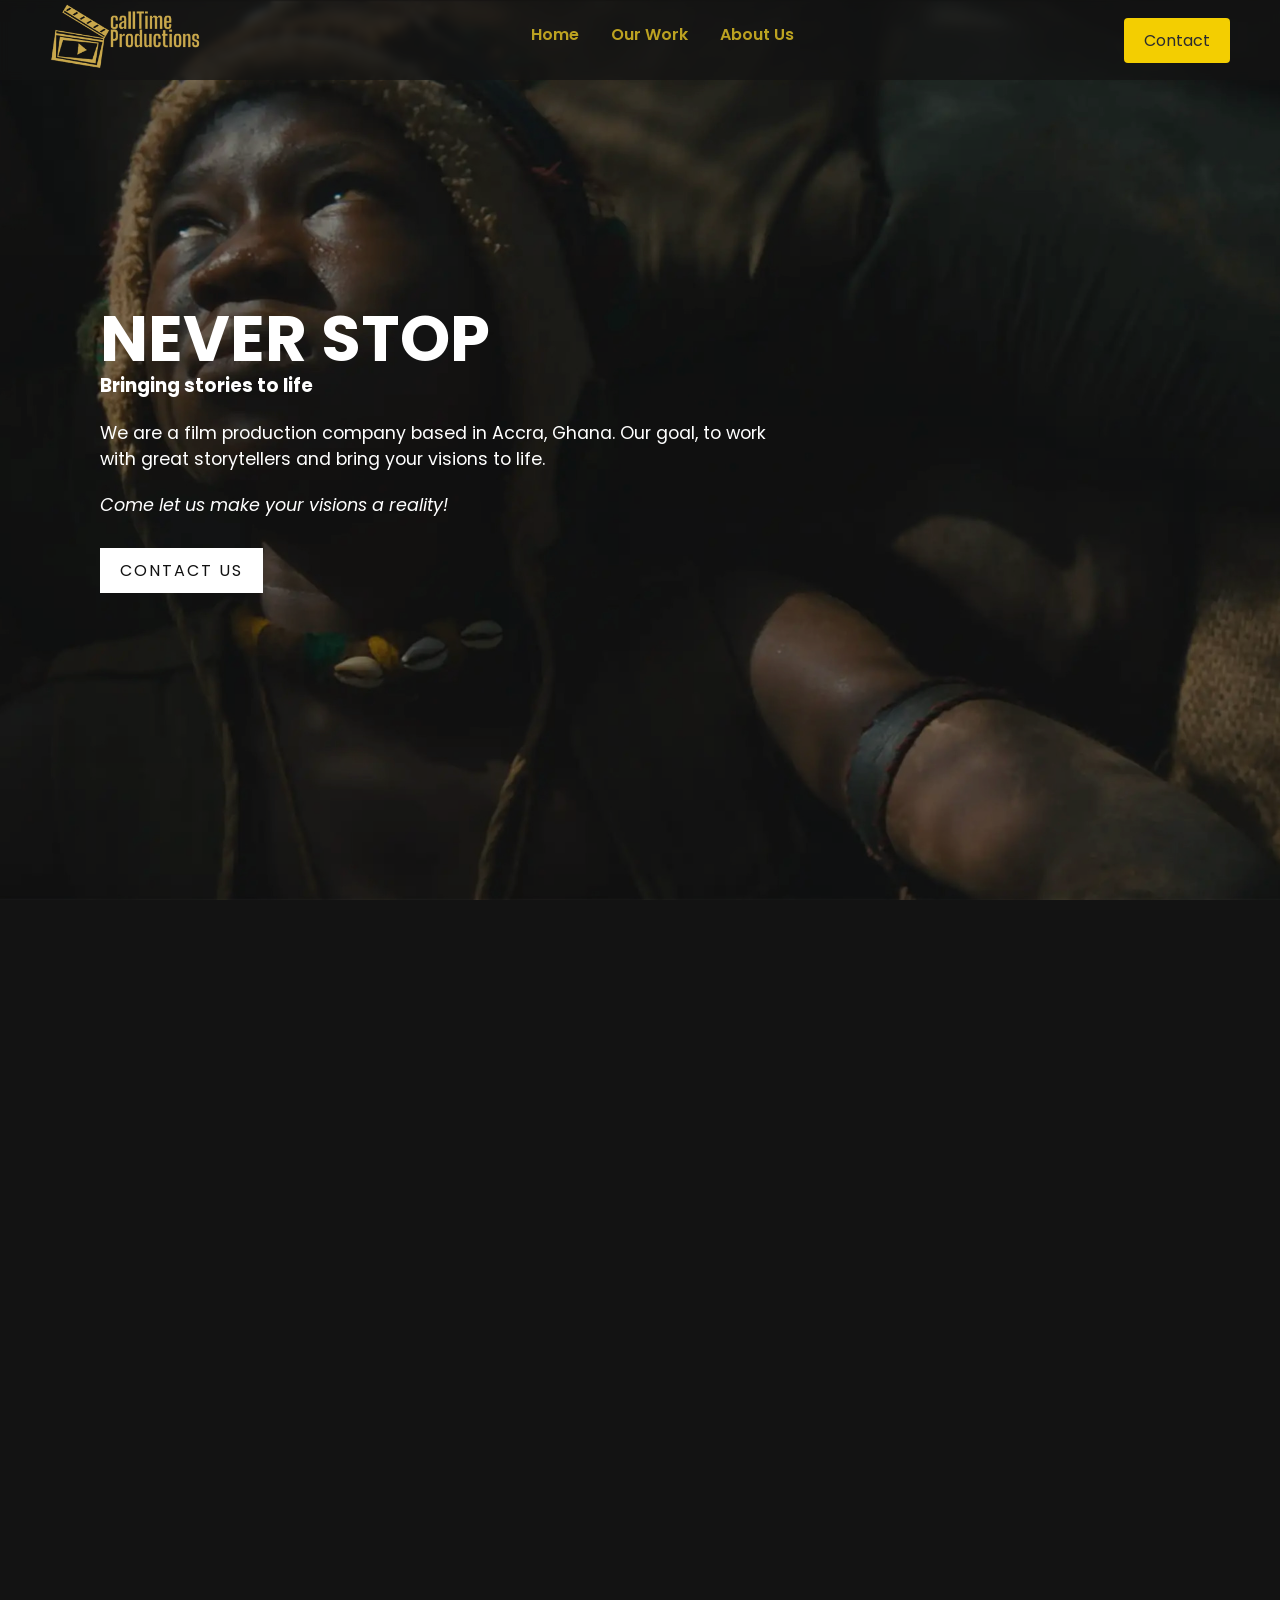
==== commit f68b8169: "i changed the css and the picture to jpg" ====
--- a/index.html
+++ b/index.html
@@ -56,8 +56,8 @@
     <main class="content-wrap">
       <section class="showcase">
         <div class="overlay"></div>
-        <video autoplay loop muted playsinline webkit-playsinline muted="muted" aria-hidden="true" poster="oh_battery_saving_mode_ppl.webp">
-          <source src="download (3).mp4" type="video/webm">
+        <video autoplay loop muted playsinline webkit-playsinline muted="muted" aria-hidden="true" poster="oh_battery_saving_mode_ppl.jpg">
+          <source src="hero_section.mp4" type="video/mp4">
         </video>
         <div class="text">
           <h2>Never stop</h2>
